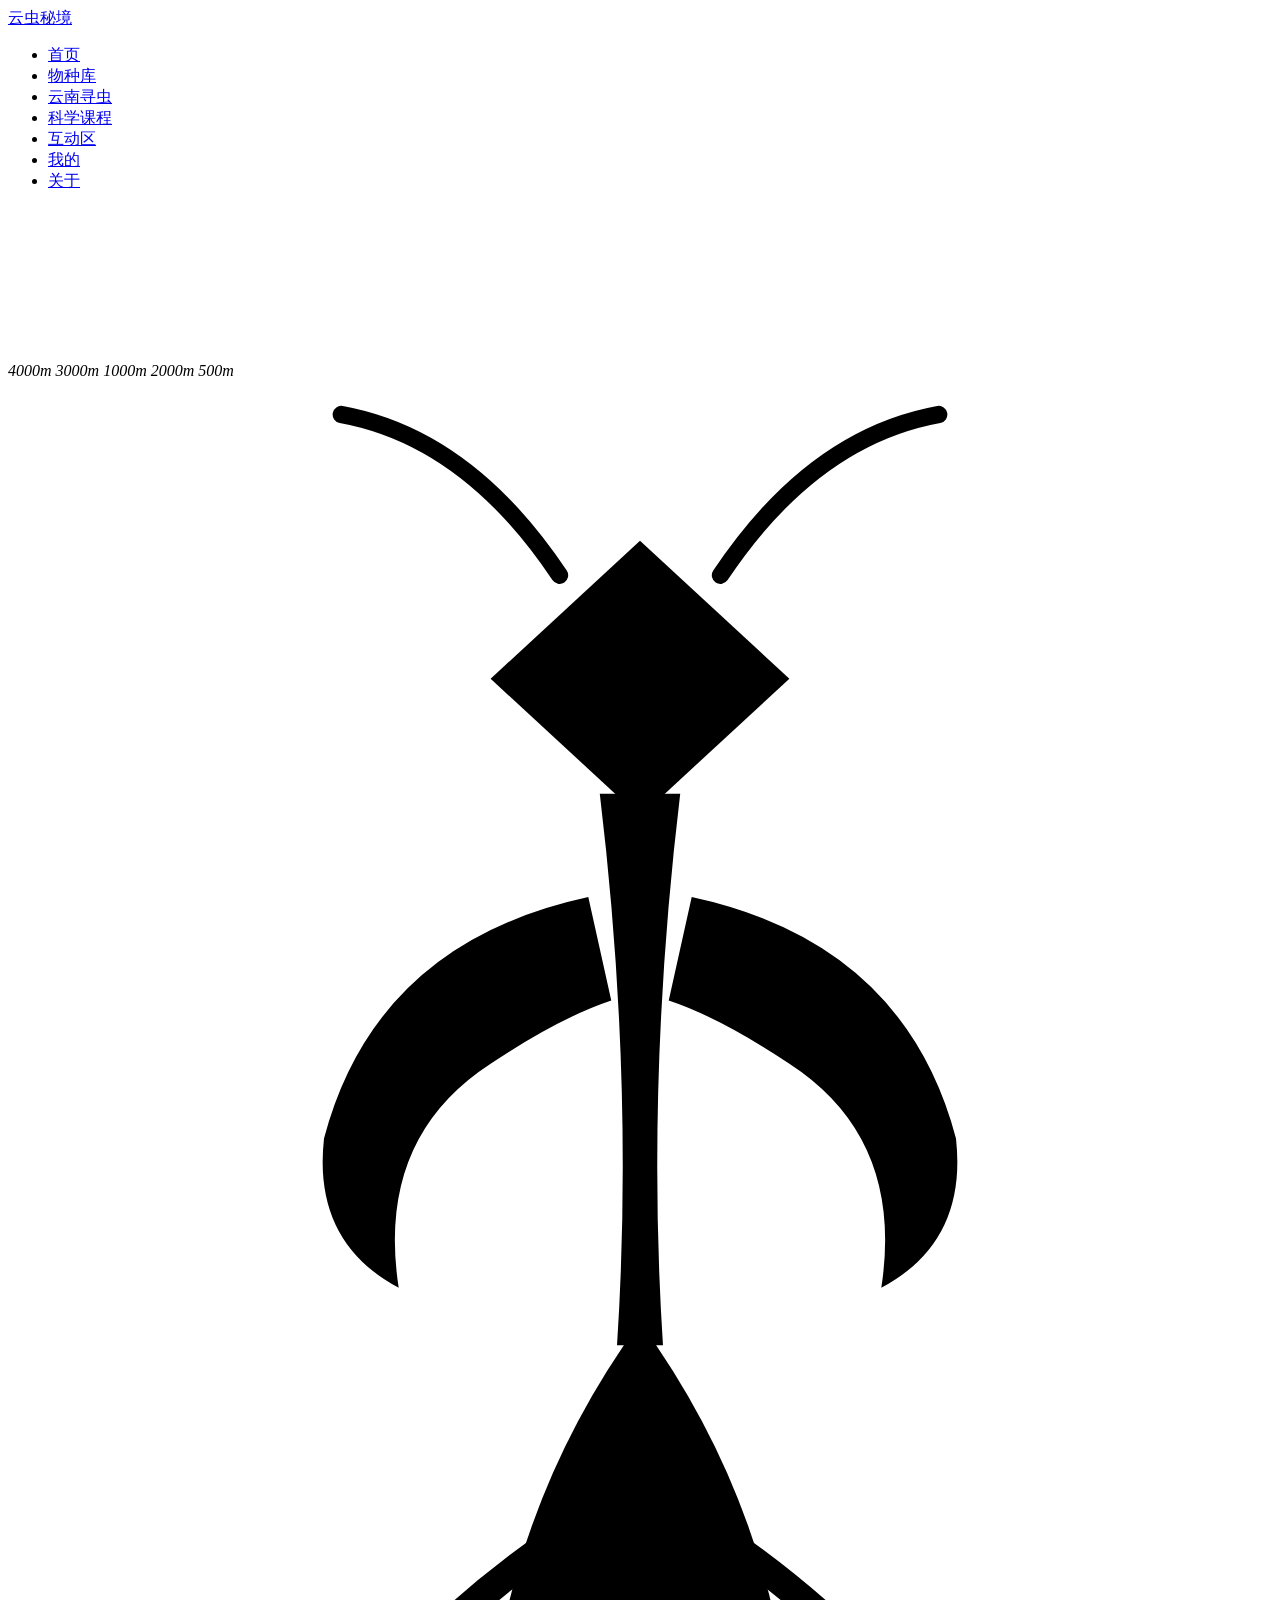
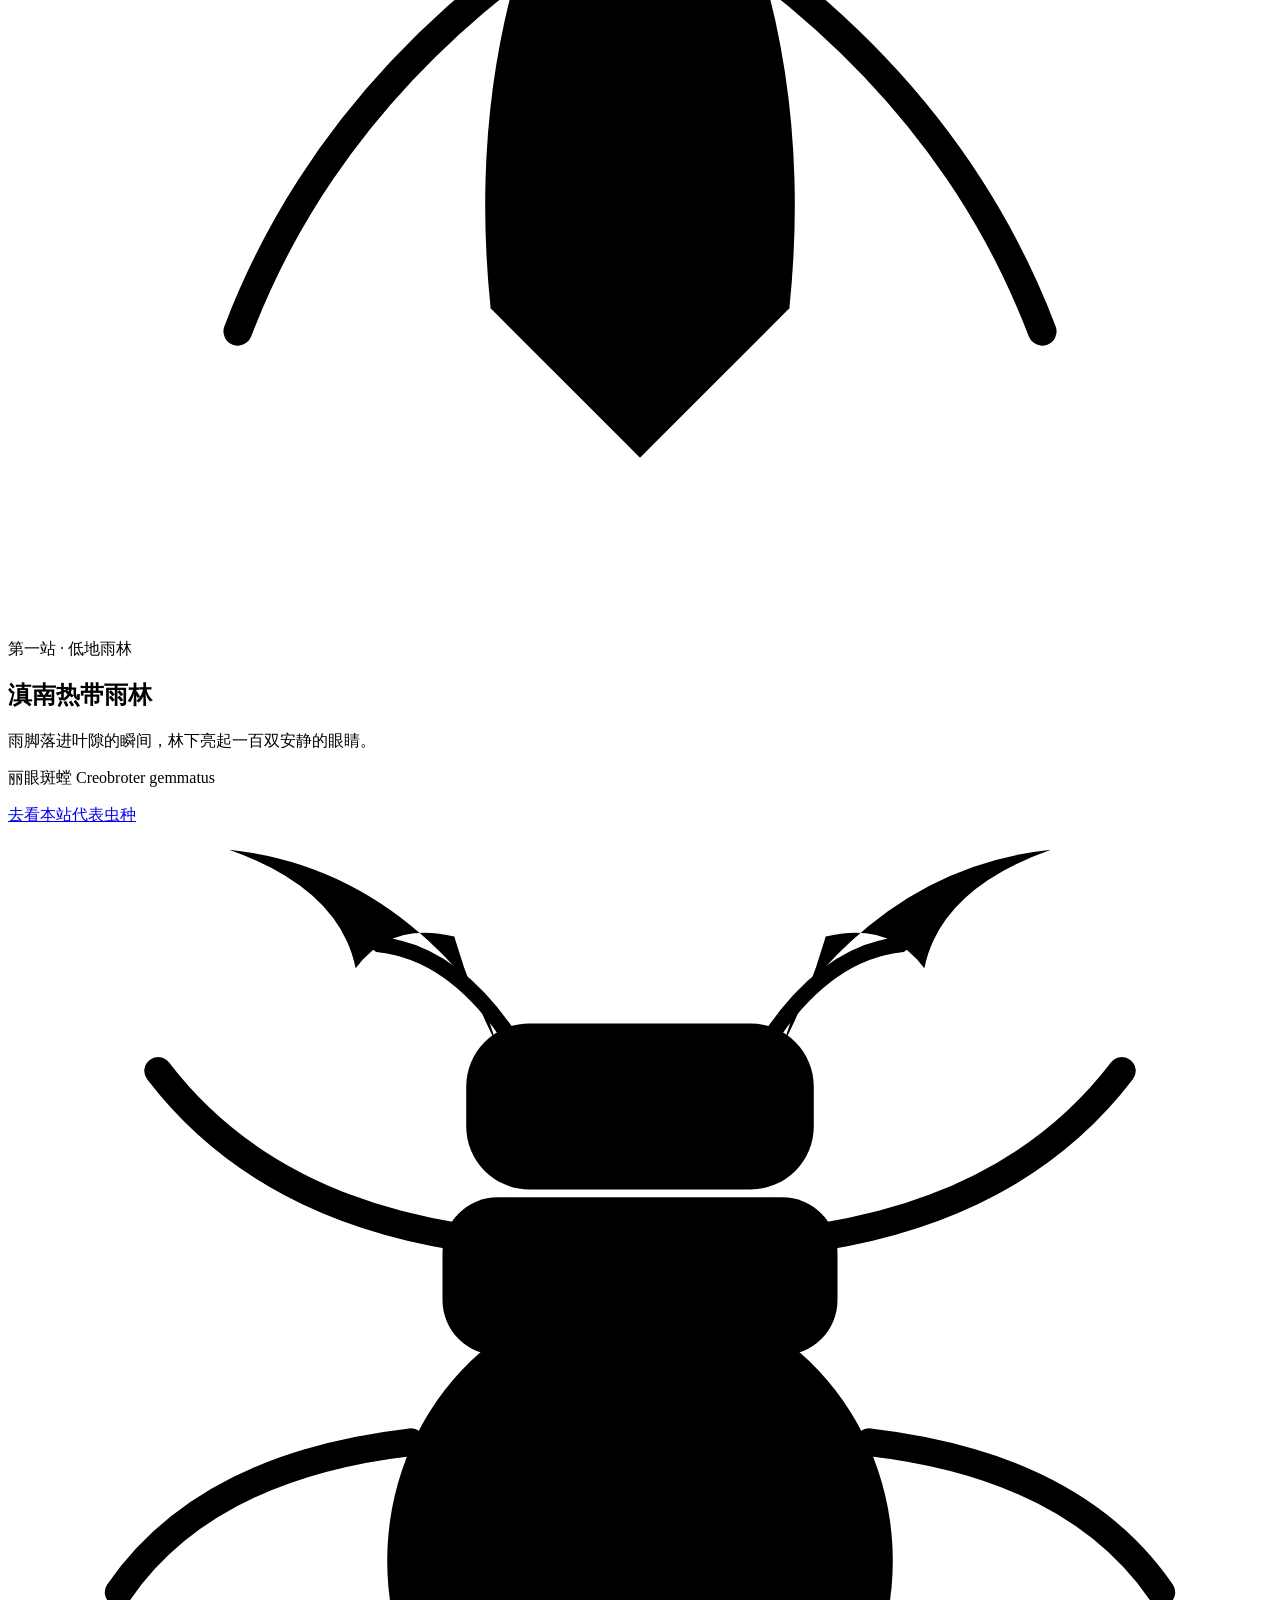
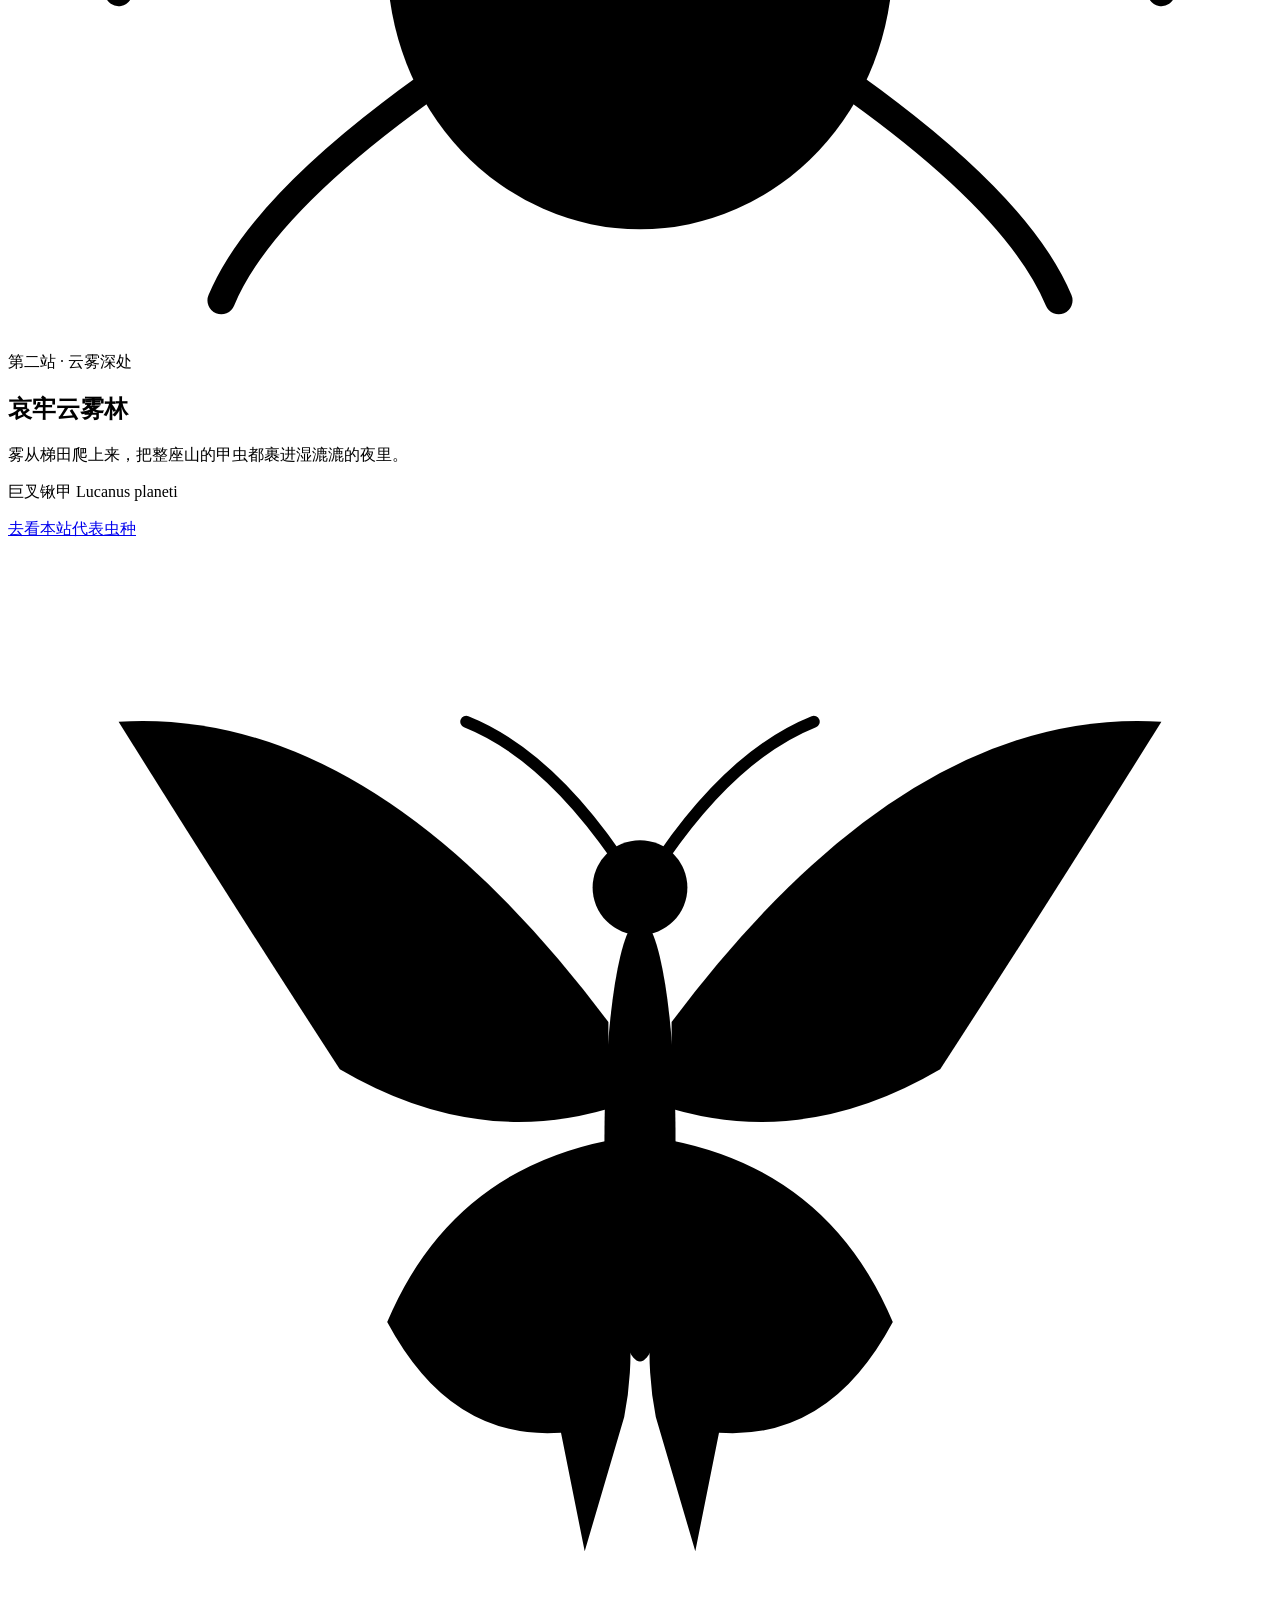
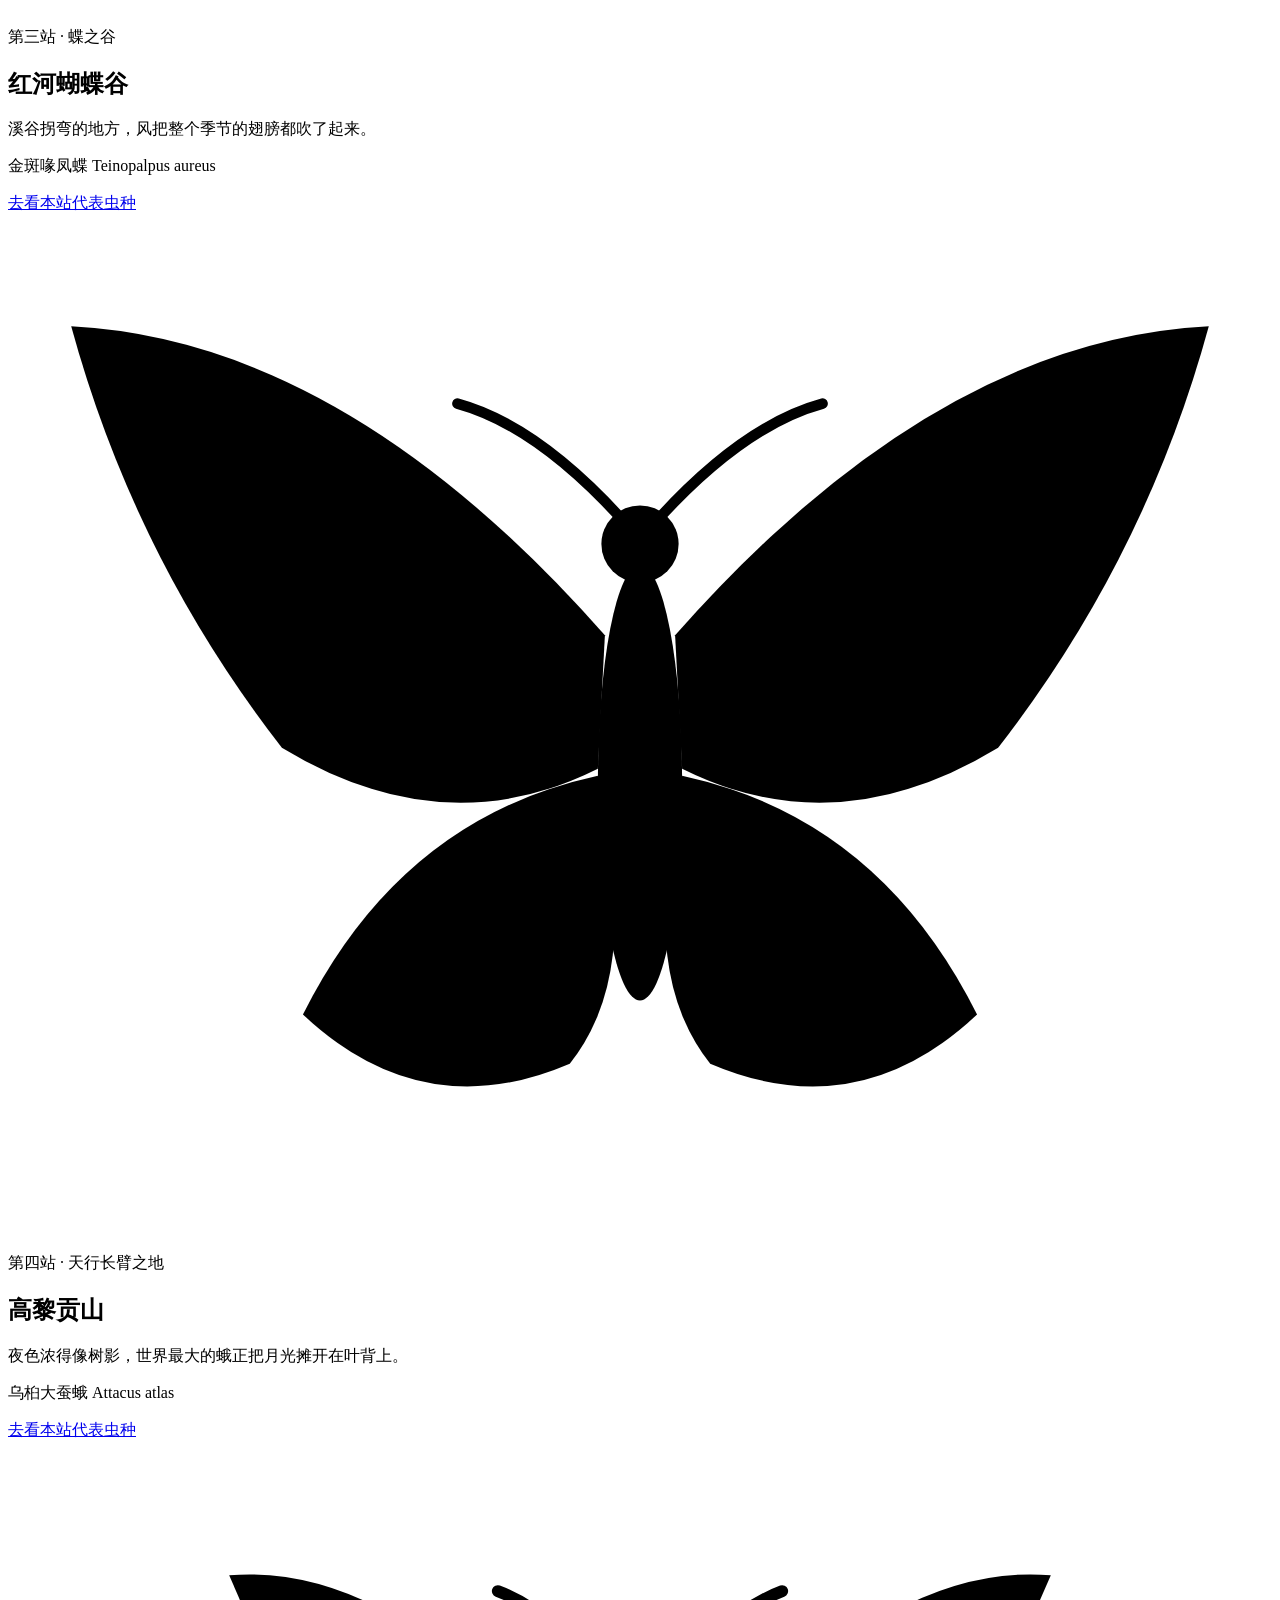
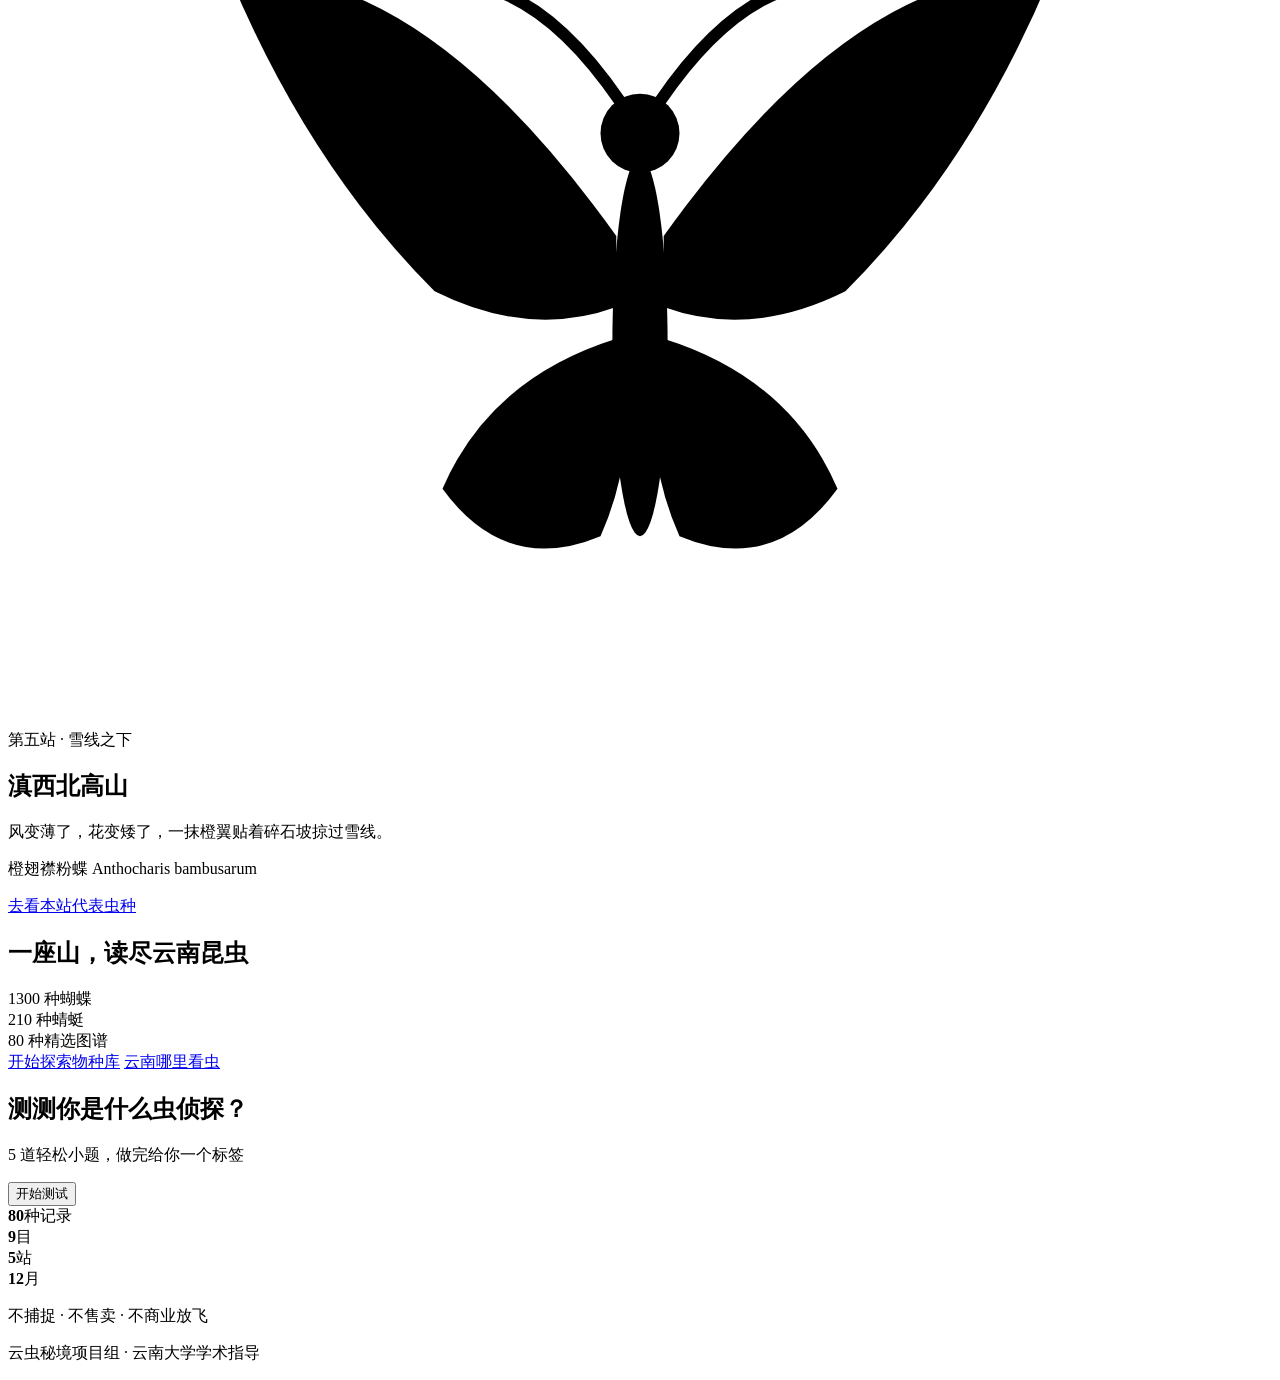
==== index.html @ 5810a0fe "Add files via upload" ====
<!DOCTYPE html>
<html lang="zh-CN">
<head>
  <meta charset="UTF-8">
  <meta name="viewport" content="width=device-width, initial-scale=1.0">
  <title>云虫秘境 · 云南昆虫沉浸式图鉴</title>
  <meta name="description" content="沿云南生态梯度，探索80种暗夜昆虫的博物志">
  <link rel="stylesheet" href="css/style.css?v=14">
</head>
<body>

  <!-- 导航栏 -->
  <nav class="nav">
    <a href="index.html" class="nav-logo">云虫秘境</a>
    <ul class="nav-links">
      <li><a href="index.html" class="active">首页</a></li>
      <li><a href="species.html">物种库</a></li>
      <li><a href="expedition.html">云南寻虫</a></li>
      <li><a href="course.html">科学课程</a></li>
      <li><a href="interact.html">互动区</a></li>
      <li><a href="my.html">我的</a></li>
      <li><a href="about.html">关于</a></li>
    </ul>
  </nav>

  <!-- 粒子画布（站点切换瞬间的萤火） -->
  <canvas id="gradient-fireflies" aria-hidden="true"></canvas>

  <!-- 海拔梯度指示线（左侧固定，贯穿五站，移动端隐藏） -->
  <div class="elevation-rail" aria-hidden="true">
    <span class="rail-line"></span>
    <span class="rail-dot dot-s5"><i></i><em>4000m</em></span>
    <span class="rail-dot dot-s4"><i></i><em>3000m</em></span>
    <span class="rail-dot dot-s3"><i></i><em>1000m</em></span>
    <span class="rail-dot dot-s2"><i></i><em>2000m</em></span>
    <span class="rail-dot dot-s1"><i></i><em>500m</em></span>
  </div>

  <!-- 生态梯度动线：五站逐屏下探 -->
  <main>
    <!-- 第一站 · 滇南热带雨林 -->
    <section class="station station-1" id="station-1" data-accent="#4a9e6e">
      <div class="layer-far" aria-hidden="true">
        <span class="blob blob-a"></span>
        <span class="blob blob-b"></span>
      </div>
      <div class="layer-front sil-mantis" aria-hidden="true">
        <svg viewBox="0 0 220 320" role="img" aria-label="丽眼斑螳剪影">
          <g fill="currentColor" stroke="none">
            <path d="M96 34 Q80 10 58 6" fill="none" stroke="currentColor" stroke-width="3" stroke-linecap="round"/>
            <path d="M124 34 Q140 10 162 6" fill="none" stroke="currentColor" stroke-width="3" stroke-linecap="round"/>
            <path d="M110 28 L84 52 L110 76 L136 52 Z"/>
            <path d="M103 72 Q109 122 106 168 L114 168 Q111 122 117 72 Z"/>
            <path d="M110 164 Q78 208 84 266 L110 292 L136 266 Q142 208 110 164 Z"/>
            <path d="M101 90 Q64 98 55 132 Q53 150 68 158 Q64 132 84 119 Q96 111 105 108 Z"/>
            <path d="M119 90 Q156 98 165 132 Q167 150 152 158 Q156 132 136 119 Q124 111 115 108 Z"/>
            <path d="M98 200 Q56 228 40 270" fill="none" stroke="currentColor" stroke-width="5" stroke-linecap="round"/>
            <path d="M122 200 Q164 228 180 270" fill="none" stroke="currentColor" stroke-width="5" stroke-linecap="round"/>
          </g>
        </svg>
      </div>
      <div class="station-content">
        <p class="station-index">第一站 · 低地雨林</p>
        <h2 class="station-name">滇南热带雨林</h2>
        <p class="station-poem">雨脚落进叶隙的瞬间，林下亮起一百双安静的眼睛。</p>
        <p class="station-bug">
          <span class="bug-name">丽眼斑螳</span>
          <span class="bug-latin">Creobroter gemmatus</span>
        </p>
        <a class="btn-station" href="species.html?band=rainforest">去看本站代表虫种</a>
      </div>
    </section>

    <!-- 第二站 · 哀牢云雾林 -->
    <section class="station station-2" id="station-2" data-accent="#b8956a">
      <div class="layer-far" aria-hidden="true">
        <span class="blob blob-a"></span>
        <span class="blob blob-b"></span>
      </div>
      <div class="layer-front sil-stag" aria-hidden="true">
        <svg viewBox="0 0 320 280" role="img" aria-label="巨叉锹甲剪影">
          <g fill="currentColor" stroke="none">
            <path d="M120 44 Q94 10 56 6 Q84 16 88 36 Q97 24 113 28 Q117 42 124 56 Z"/>
            <path d="M200 44 Q226 10 264 6 Q236 16 232 36 Q223 24 207 28 Q203 42 196 56 Z"/>
            <rect x="116" y="50" width="88" height="42" rx="16"/>
            <rect x="110" y="94" width="100" height="40" rx="14"/>
            <ellipse cx="160" cy="186" rx="64" ry="68"/>
            <path d="M126 52 Q112 32 94 30" fill="none" stroke="currentColor" stroke-width="4" stroke-linecap="round"/>
            <path d="M194 52 Q208 32 226 30" fill="none" stroke="currentColor" stroke-width="4" stroke-linecap="round"/>
            <path d="M114 104 Q64 96 38 62" fill="none" stroke="currentColor" stroke-width="7" stroke-linecap="round"/>
            <path d="M206 104 Q256 96 282 62" fill="none" stroke="currentColor" stroke-width="7" stroke-linecap="round"/>
            <path d="M102 156 Q50 162 28 194" fill="none" stroke="currentColor" stroke-width="7" stroke-linecap="round"/>
            <path d="M218 156 Q270 162 292 194" fill="none" stroke="currentColor" stroke-width="7" stroke-linecap="round"/>
            <path d="M106 218 Q64 248 54 272" fill="none" stroke="currentColor" stroke-width="7" stroke-linecap="round"/>
            <path d="M214 218 Q256 248 266 272" fill="none" stroke="currentColor" stroke-width="7" stroke-linecap="round"/>
          </g>
        </svg>
      </div>
      <div class="station-content">
        <p class="station-index">第二站 · 云雾深处</p>
        <h2 class="station-name">哀牢云雾林</h2>
        <p class="station-poem">雾从梯田爬上来，把整座山的甲虫都裹进湿漉漉的夜里。</p>
        <p class="station-bug">
          <span class="bug-name">巨叉锹甲</span>
          <span class="bug-latin">Lucanus planeti</span>
        </p>
        <a class="btn-station" href="species.html?band=mist-forest">去看本站代表虫种</a>
      </div>
    </section>

    <!-- 第三站 · 红河蝴蝶谷 -->
    <section class="station station-3" id="station-3" data-accent="#9b8ec4">
      <div class="layer-far" aria-hidden="true">
        <span class="blob blob-a"></span>
        <span class="blob blob-b"></span>
      </div>
      <div class="layer-front sil-butterfly" aria-hidden="true">
        <svg viewBox="0 0 320 270" role="img" aria-label="金斑喙凤蝶剪影">
          <g fill="currentColor" stroke="none">
            <ellipse cx="160" cy="152" rx="9" ry="56"/>
            <circle cx="160" cy="88" r="12"/>
            <path d="M154 80 Q136 54 116 46" fill="none" stroke="currentColor" stroke-width="3" stroke-linecap="round"/>
            <path d="M166 80 Q184 54 204 46" fill="none" stroke="currentColor" stroke-width="3" stroke-linecap="round"/>
            <path d="M152 122 Q92 42 28 46 Q58 94 84 134 Q118 154 152 144 Z"/>
            <path d="M168 122 Q228 42 292 46 Q262 94 236 134 Q202 154 168 144 Z"/>
            <path d="M152 152 Q112 160 96 198 Q112 228 140 226 L146 256 L156 222 Q160 202 154 178 Z"/>
            <path d="M168 152 Q208 160 224 198 Q208 228 180 226 L174 256 L164 222 Q160 202 166 178 Z"/>
          </g>
        </svg>
      </div>
      <div class="station-content">
        <p class="station-index">第三站 · 蝶之谷</p>
        <h2 class="station-name">红河蝴蝶谷</h2>
        <p class="station-poem">溪谷拐弯的地方，风把整个季节的翅膀都吹了起来。</p>
        <p class="station-bug">
          <span class="bug-name">金斑喙凤蝶</span>
          <span class="bug-latin">Teinopalpus aureus</span>
        </p>
        <a class="btn-station" href="species.html?band=valley">去看本站代表虫种</a>
      </div>
    </section>

    <!-- 第四站 · 高黎贡山 -->
    <section class="station station-4" id="station-4" data-accent="#7ab5b0">
      <div class="layer-far" aria-hidden="true">
        <span class="blob blob-a"></span>
        <span class="blob blob-b"></span>
      </div>
      <div class="layer-front sil-atlas" aria-hidden="true">
        <svg viewBox="0 0 360 290" role="img" aria-label="乌桕大蚕蛾剪影">
          <g fill="currentColor" stroke="none">
            <ellipse cx="180" cy="162" rx="12" ry="62"/>
            <circle cx="180" cy="94" r="11"/>
            <path d="M174 86 Q150 60 128 54" fill="none" stroke="currentColor" stroke-width="3" stroke-linecap="round"/>
            <path d="M186 86 Q210 60 232 54" fill="none" stroke="currentColor" stroke-width="3" stroke-linecap="round"/>
            <path d="M170 120 Q96 36 18 32 Q36 98 78 152 Q124 180 168 158 Z"/>
            <path d="M190 120 Q264 36 342 32 Q324 98 282 152 Q236 180 192 158 Z"/>
            <path d="M168 160 Q112 172 84 228 Q118 260 160 242 Q176 222 172 188 Z"/>
            <path d="M192 160 Q248 172 276 228 Q242 260 200 242 Q184 222 188 188 Z"/>
          </g>
        </svg>
      </div>
      <div class="station-content">
        <p class="station-index">第四站 · 天行长臂之地</p>
        <h2 class="station-name">高黎贡山</h2>
        <p class="station-poem">夜色浓得像树影，世界最大的蛾正把月光摊开在叶背上。</p>
        <p class="station-bug">
          <span class="bug-name">乌桕大蚕蛾</span>
          <span class="bug-latin">Attacus atlas</span>
        </p>
        <a class="btn-station" href="species.html?band=gaoligong">去看本站代表虫种</a>
      </div>
    </section>

    <!-- 第五站 · 滇西北高山 -->
    <section class="station station-5" id="station-5" data-accent="#7ab5b0">
      <div class="layer-far" aria-hidden="true">
        <span class="blob blob-a"></span>
        <span class="blob blob-b"></span>
      </div>
      <div class="layer-front sil-pierid" aria-hidden="true">
        <svg viewBox="0 0 320 220" role="img" aria-label="橙翅襟粉蝶剪影">
          <g fill="currentColor" stroke="none">
            <ellipse cx="160" cy="128" rx="7" ry="48"/>
            <circle cx="160" cy="74" r="10"/>
            <path d="M155 66 Q140 44 124 38" fill="none" stroke="currentColor" stroke-width="3" stroke-linecap="round"/>
            <path d="M165 66 Q180 44 196 38" fill="none" stroke="currentColor" stroke-width="3" stroke-linecap="round"/>
            <path d="M154 100 Q104 30 56 34 Q76 82 108 114 Q132 126 154 118 Z"/>
            <path d="M166 100 Q216 30 264 34 Q244 82 212 114 Q188 126 166 118 Z"/>
            <path d="M154 126 Q122 136 110 164 Q126 186 150 176 Q158 158 156 140 Z"/>
            <path d="M166 126 Q198 136 210 164 Q194 186 170 176 Q162 158 164 140 Z"/>
          </g>
        </svg>
      </div>
      <div class="station-content">
        <p class="station-index">第五站 · 雪线之下</p>
        <h2 class="station-name">滇西北高山</h2>
        <p class="station-poem">风变薄了，花变矮了，一抹橙翼贴着碎石坡掠过雪线。</p>
        <p class="station-bug">
          <span class="bug-name">橙翅襟粉蝶</span>
          <span class="bug-latin">Anthocharis bambusarum</span>
        </p>
        <a class="btn-station" href="species.html?band=gaoligong">去看本站代表虫种</a>
      </div>
    </section>

    <!-- 底部收束：宏大数据带 -->
    <section class="gradient-finale" id="finale">
      <h2 class="finale-title">一座山，读尽云南昆虫</h2>
      <div class="finale-stats">
        <div class="stat">
          <span class="stat-num">1300</span>
          <span class="stat-label">种蝴蝶</span>
        </div>
        <div class="stat">
          <span class="stat-num">210</span>
          <span class="stat-label">种蜻蜓</span>
        </div>
        <div class="stat">
          <span class="stat-num">80</span>
          <span class="stat-label">种精选图谱</span>
        </div>
      </div>
      <div class="finale-actions">
        <a href="species.html" class="btn-primary">开始探索物种库</a>
        <a href="expedition.html" class="btn-secondary">云南哪里看虫</a>
      </div>
    </section>

    <!-- Quiz：测测你是什么虫侦探（入口卡片） -->
    <section class="quiz-section">
      <div class="quiz-card">
        <div class="quiz-entry" id="quiz-entry">
          <h2>测测你是什么虫侦探？</h2>
          <p class="quiz-lead">5 道轻松小题，做完给你一个标签</p>
          <button type="button" class="quiz-start" id="quiz-start">开始测试</button>
        </div>
        <div id="quiz-body" hidden></div>
        <button type="button" class="quiz-submit" id="quiz-submit" hidden>提交答案</button>
        <div class="quiz-result" id="quiz-result" hidden></div>
      </div>
    </section>

    <!-- 全站统计 -->
    <section class="stat-strip" aria-label="物种库统计">
      <div class="strip-stat"><b>80</b><span>种记录</span></div>
      <div class="strip-stat"><b>9</b><span>目</span></div>
      <div class="strip-stat"><b>5</b><span>站</span></div>
      <div class="strip-stat"><b>12</b><span>月</span></div>
    </section>
  </main>

  <script src="js/gradient.js"></script>
  <script src="js/quiz.js?v=2"></script>

  <!-- Footer -->
  <footer class="footer">
    <p class="principles">不捕捉 · 不售卖 · 不商业放飞</p>
    <p>云虫秘境项目组 · 云南大学学术指导</p>
  </footer>

</body>
</html>
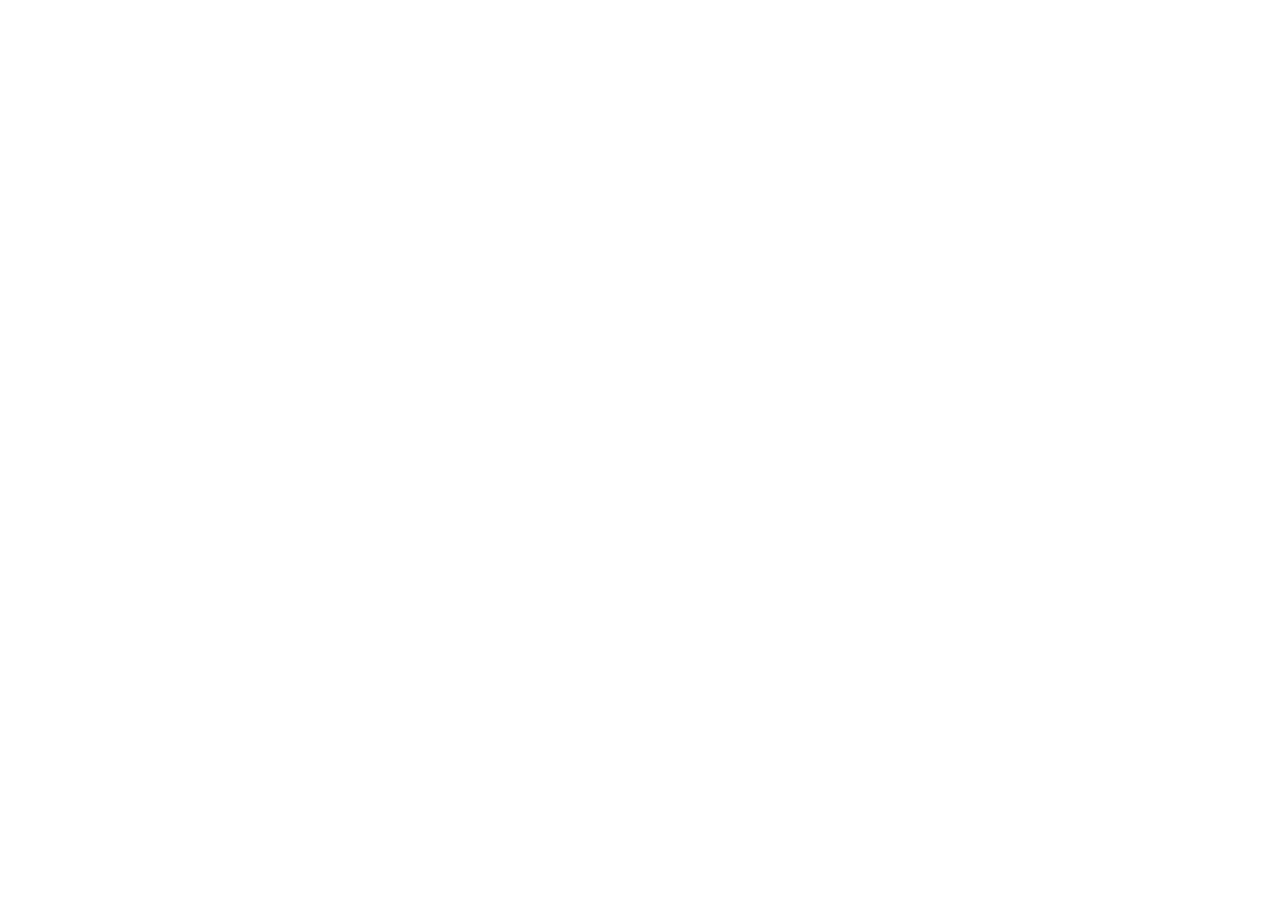
==== commit 3a01d44f: "Add files via upload" ====
--- a/index.html
+++ b/index.html
@@ -1,32 +1,32 @@
-<!DOCTYPE html>
+﻿<!DOCTYPE html>
 <html lang="zh-CN">
 <head>
   <meta charset="UTF-8">
   <meta name="viewport" content="width=device-width, initial-scale=1.0">
-  <title>云虫秘境 · 云南昆虫沉浸式图鉴</title>
-  <meta name="description" content="沿云南生态梯度，探索80种暗夜昆虫的博物志">
-  <link rel="stylesheet" href="css/style.css?v=14">
+  <title>浜戣櫕绉樺 路 浜戝崡鏄嗚櫕娌夋蹈寮忓浘閴?/title>
+  <meta name="description" content="娌夸簯鍗楃敓鎬佹搴︼紝鎺㈢储80绉嶆殫澶滄槅铏殑鍗氱墿蹇?>
+  <link rel="stylesheet" href="style.css?v=14">
 </head>
 <body>
 
-  <!-- 导航栏 -->
+  <!-- 瀵艰埅鏍?-->
   <nav class="nav">
-    <a href="index.html" class="nav-logo">云虫秘境</a>
+    <a href="index.html" class="nav-logo">浜戣櫕绉樺</a>
     <ul class="nav-links">
-      <li><a href="index.html" class="active">首页</a></li>
-      <li><a href="species.html">物种库</a></li>
-      <li><a href="expedition.html">云南寻虫</a></li>
-      <li><a href="course.html">科学课程</a></li>
-      <li><a href="interact.html">互动区</a></li>
-      <li><a href="my.html">我的</a></li>
-      <li><a href="about.html">关于</a></li>
+      <li><a href="index.html" class="active">棣栭〉</a></li>
+      <li><a href="species.html">鐗╃搴?/a></li>
+      <li><a href="expedition.html">浜戝崡瀵昏櫕</a></li>
+      <li><a href="course.html">绉戝璇剧▼</a></li>
+      <li><a href="interact.html">浜掑姩鍖?/a></li>
+      <li><a href="my.html">鎴戠殑</a></li>
+      <li><a href="about.html">鍏充簬</a></li>
     </ul>
   </nav>
 
-  <!-- 粒子画布（站点切换瞬间的萤火） -->
+  <!-- 绮掑瓙鐢诲竷锛堢珯鐐瑰垏鎹㈢灛闂寸殑钀ょ伀锛?-->
   <canvas id="gradient-fireflies" aria-hidden="true"></canvas>
 
-  <!-- 海拔梯度指示线（左侧固定，贯穿五站，移动端隐藏） -->
+  <!-- 娴锋嫈姊害鎸囩ず绾匡紙宸︿晶鍥哄畾锛岃疮绌夸簲绔欙紝绉诲姩绔殣钘忥級 -->
   <div class="elevation-rail" aria-hidden="true">
     <span class="rail-line"></span>
     <span class="rail-dot dot-s5"><i></i><em>4000m</em></span>
@@ -36,16 +36,16 @@
     <span class="rail-dot dot-s1"><i></i><em>500m</em></span>
   </div>
 
-  <!-- 生态梯度动线：五站逐屏下探 -->
+  <!-- 鐢熸€佹搴﹀姩绾匡細浜旂珯閫愬睆涓嬫帰 -->
   <main>
-    <!-- 第一站 · 滇南热带雨林 -->
+    <!-- 绗竴绔?路 婊囧崡鐑甫闆ㄦ灄 -->
     <section class="station station-1" id="station-1" data-accent="#4a9e6e">
       <div class="layer-far" aria-hidden="true">
         <span class="blob blob-a"></span>
         <span class="blob blob-b"></span>
       </div>
       <div class="layer-front sil-mantis" aria-hidden="true">
-        <svg viewBox="0 0 220 320" role="img" aria-label="丽眼斑螳剪影">
+        <svg viewBox="0 0 220 320" role="img" aria-label="涓界溂鏂戣灣鍓奖">
           <g fill="currentColor" stroke="none">
             <path d="M96 34 Q80 10 58 6" fill="none" stroke="currentColor" stroke-width="3" stroke-linecap="round"/>
             <path d="M124 34 Q140 10 162 6" fill="none" stroke="currentColor" stroke-width="3" stroke-linecap="round"/>
@@ -60,25 +60,25 @@
         </svg>
       </div>
       <div class="station-content">
-        <p class="station-index">第一站 · 低地雨林</p>
-        <h2 class="station-name">滇南热带雨林</h2>
-        <p class="station-poem">雨脚落进叶隙的瞬间，林下亮起一百双安静的眼睛。</p>
-        <p class="station-bug">
-          <span class="bug-name">丽眼斑螳</span>
+        <p class="station-index">绗竴绔?路 浣庡湴闆ㄦ灄</p>
+        <h2 class="station-name">婊囧崡鐑甫闆ㄦ灄</h2>
+        <p class="station-poem">闆ㄨ剼钀借繘鍙堕殭鐨勭灛闂达紝鏋椾笅浜捣涓€鐧惧弻瀹夐潤鐨勭溂鐫涖€?/p>
+        <p class="station-bug">
+          <span class="bug-name">涓界溂鏂戣灣</span>
           <span class="bug-latin">Creobroter gemmatus</span>
         </p>
-        <a class="btn-station" href="species.html?band=rainforest">去看本站代表虫种</a>
-      </div>
-    </section>
-
-    <!-- 第二站 · 哀牢云雾林 -->
+        <a class="btn-station" href="species.html?band=rainforest">鍘荤湅鏈珯浠ｈ〃铏</a>
+      </div>
+    </section>
+
+    <!-- 绗簩绔?路 鍝€鐗簯闆炬灄 -->
     <section class="station station-2" id="station-2" data-accent="#b8956a">
       <div class="layer-far" aria-hidden="true">
         <span class="blob blob-a"></span>
         <span class="blob blob-b"></span>
       </div>
       <div class="layer-front sil-stag" aria-hidden="true">
-        <svg viewBox="0 0 320 280" role="img" aria-label="巨叉锹甲剪影">
+        <svg viewBox="0 0 320 280" role="img" aria-label="宸ㄥ弶閿圭敳鍓奖">
           <g fill="currentColor" stroke="none">
             <path d="M120 44 Q94 10 56 6 Q84 16 88 36 Q97 24 113 28 Q117 42 124 56 Z"/>
             <path d="M200 44 Q226 10 264 6 Q236 16 232 36 Q223 24 207 28 Q203 42 196 56 Z"/>
@@ -97,25 +97,25 @@
         </svg>
       </div>
       <div class="station-content">
-        <p class="station-index">第二站 · 云雾深处</p>
-        <h2 class="station-name">哀牢云雾林</h2>
-        <p class="station-poem">雾从梯田爬上来，把整座山的甲虫都裹进湿漉漉的夜里。</p>
-        <p class="station-bug">
-          <span class="bug-name">巨叉锹甲</span>
+        <p class="station-index">绗簩绔?路 浜戦浘娣卞</p>
+        <h2 class="station-name">鍝€鐗簯闆炬灄</h2>
+        <p class="station-poem">闆句粠姊敯鐖笂鏉ワ紝鎶婃暣搴у北鐨勭敳铏兘瑁硅繘婀挎級婕夌殑澶滈噷銆?/p>
+        <p class="station-bug">
+          <span class="bug-name">宸ㄥ弶閿圭敳</span>
           <span class="bug-latin">Lucanus planeti</span>
         </p>
-        <a class="btn-station" href="species.html?band=mist-forest">去看本站代表虫种</a>
-      </div>
-    </section>
-
-    <!-- 第三站 · 红河蝴蝶谷 -->
+        <a class="btn-station" href="species.html?band=mist-forest">鍘荤湅鏈珯浠ｈ〃铏</a>
+      </div>
+    </section>
+
+    <!-- 绗笁绔?路 绾㈡渤铦磋澏璋?-->
     <section class="station station-3" id="station-3" data-accent="#9b8ec4">
       <div class="layer-far" aria-hidden="true">
         <span class="blob blob-a"></span>
         <span class="blob blob-b"></span>
       </div>
       <div class="layer-front sil-butterfly" aria-hidden="true">
-        <svg viewBox="0 0 320 270" role="img" aria-label="金斑喙凤蝶剪影">
+        <svg viewBox="0 0 320 270" role="img" aria-label="閲戞枒鍠欏嚖铦跺壀褰?>
           <g fill="currentColor" stroke="none">
             <ellipse cx="160" cy="152" rx="9" ry="56"/>
             <circle cx="160" cy="88" r="12"/>
@@ -129,25 +129,25 @@
         </svg>
       </div>
       <div class="station-content">
-        <p class="station-index">第三站 · 蝶之谷</p>
-        <h2 class="station-name">红河蝴蝶谷</h2>
-        <p class="station-poem">溪谷拐弯的地方，风把整个季节的翅膀都吹了起来。</p>
-        <p class="station-bug">
-          <span class="bug-name">金斑喙凤蝶</span>
+        <p class="station-index">绗笁绔?路 铦朵箣璋?/p>
+        <h2 class="station-name">绾㈡渤铦磋澏璋?/h2>
+        <p class="station-poem">婧胺鎷愬集鐨勫湴鏂癸紝椋庢妸鏁翠釜瀛ｈ妭鐨勭繀鑶€閮藉惞浜嗚捣鏉ャ€?/p>
+        <p class="station-bug">
+          <span class="bug-name">閲戞枒鍠欏嚖铦?/span>
           <span class="bug-latin">Teinopalpus aureus</span>
         </p>
-        <a class="btn-station" href="species.html?band=valley">去看本站代表虫种</a>
-      </div>
-    </section>
-
-    <!-- 第四站 · 高黎贡山 -->
+        <a class="btn-station" href="species.html?band=valley">鍘荤湅鏈珯浠ｈ〃铏</a>
+      </div>
+    </section>
+
+    <!-- 绗洓绔?路 楂橀粠璐″北 -->
     <section class="station station-4" id="station-4" data-accent="#7ab5b0">
       <div class="layer-far" aria-hidden="true">
         <span class="blob blob-a"></span>
         <span class="blob blob-b"></span>
       </div>
       <div class="layer-front sil-atlas" aria-hidden="true">
-        <svg viewBox="0 0 360 290" role="img" aria-label="乌桕大蚕蛾剪影">
+        <svg viewBox="0 0 360 290" role="img" aria-label="涔屾澶ц殨铔惧壀褰?>
           <g fill="currentColor" stroke="none">
             <ellipse cx="180" cy="162" rx="12" ry="62"/>
             <circle cx="180" cy="94" r="11"/>
@@ -161,25 +161,25 @@
         </svg>
       </div>
       <div class="station-content">
-        <p class="station-index">第四站 · 天行长臂之地</p>
-        <h2 class="station-name">高黎贡山</h2>
-        <p class="station-poem">夜色浓得像树影，世界最大的蛾正把月光摊开在叶背上。</p>
-        <p class="station-bug">
-          <span class="bug-name">乌桕大蚕蛾</span>
+        <p class="station-index">绗洓绔?路 澶╄闀胯噦涔嬪湴</p>
+        <h2 class="station-name">楂橀粠璐″北</h2>
+        <p class="station-poem">澶滆壊娴撳緱鍍忔爲褰憋紝涓栫晫鏈€澶х殑铔炬鎶婃湀鍏夋憡寮€鍦ㄥ彾鑳屼笂銆?/p>
+        <p class="station-bug">
+          <span class="bug-name">涔屾澶ц殨铔?/span>
           <span class="bug-latin">Attacus atlas</span>
         </p>
-        <a class="btn-station" href="species.html?band=gaoligong">去看本站代表虫种</a>
-      </div>
-    </section>
-
-    <!-- 第五站 · 滇西北高山 -->
+        <a class="btn-station" href="species.html?band=gaoligong">鍘荤湅鏈珯浠ｈ〃铏</a>
+      </div>
+    </section>
+
+    <!-- 绗簲绔?路 婊囪タ鍖楅珮灞?-->
     <section class="station station-5" id="station-5" data-accent="#7ab5b0">
       <div class="layer-far" aria-hidden="true">
         <span class="blob blob-a"></span>
         <span class="blob blob-b"></span>
       </div>
       <div class="layer-front sil-pierid" aria-hidden="true">
-        <svg viewBox="0 0 320 220" role="img" aria-label="橙翅襟粉蝶剪影">
+        <svg viewBox="0 0 320 220" role="img" aria-label="姗欑繀瑗熺矇铦跺壀褰?>
           <g fill="currentColor" stroke="none">
             <ellipse cx="160" cy="128" rx="7" ry="48"/>
             <circle cx="160" cy="74" r="10"/>
@@ -193,71 +193,72 @@
         </svg>
       </div>
       <div class="station-content">
-        <p class="station-index">第五站 · 雪线之下</p>
-        <h2 class="station-name">滇西北高山</h2>
-        <p class="station-poem">风变薄了，花变矮了，一抹橙翼贴着碎石坡掠过雪线。</p>
-        <p class="station-bug">
-          <span class="bug-name">橙翅襟粉蝶</span>
+        <p class="station-index">绗簲绔?路 闆嚎涔嬩笅</p>
+        <h2 class="station-name">婊囪タ鍖楅珮灞?/h2>
+        <p class="station-poem">椋庡彉钖勪簡锛岃姳鍙樼煯浜嗭紝涓€鎶规缈艰创鐫€纰庣煶鍧℃帬杩囬洩绾裤€?/p>
+        <p class="station-bug">
+          <span class="bug-name">姗欑繀瑗熺矇铦?/span>
           <span class="bug-latin">Anthocharis bambusarum</span>
         </p>
-        <a class="btn-station" href="species.html?band=gaoligong">去看本站代表虫种</a>
-      </div>
-    </section>
-
-    <!-- 底部收束：宏大数据带 -->
+        <a class="btn-station" href="species.html?band=gaoligong">鍘荤湅鏈珯浠ｈ〃铏</a>
+      </div>
+    </section>
+
+    <!-- 搴曢儴鏀舵潫锛氬畯澶ф暟鎹甫 -->
     <section class="gradient-finale" id="finale">
-      <h2 class="finale-title">一座山，读尽云南昆虫</h2>
+      <h2 class="finale-title">涓€搴у北锛岃灏戒簯鍗楁槅铏?/h2>
       <div class="finale-stats">
         <div class="stat">
           <span class="stat-num">1300</span>
-          <span class="stat-label">种蝴蝶</span>
+          <span class="stat-label">绉嶈澊铦?/span>
         </div>
         <div class="stat">
           <span class="stat-num">210</span>
-          <span class="stat-label">种蜻蜓</span>
+          <span class="stat-label">绉嶈溁铚?/span>
         </div>
         <div class="stat">
           <span class="stat-num">80</span>
-          <span class="stat-label">种精选图谱</span>
+          <span class="stat-label">绉嶇簿閫夊浘璋?/span>
         </div>
       </div>
       <div class="finale-actions">
-        <a href="species.html" class="btn-primary">开始探索物种库</a>
-        <a href="expedition.html" class="btn-secondary">云南哪里看虫</a>
-      </div>
-    </section>
-
-    <!-- Quiz：测测你是什么虫侦探（入口卡片） -->
+        <a href="species.html" class="btn-primary">寮€濮嬫帰绱㈢墿绉嶅簱</a>
+        <a href="expedition.html" class="btn-secondary">浜戝崡鍝噷鐪嬭櫕</a>
+      </div>
+    </section>
+
+    <!-- Quiz锛氭祴娴嬩綘鏄粈涔堣櫕渚︽帰锛堝叆鍙ｅ崱鐗囷級 -->
     <section class="quiz-section">
       <div class="quiz-card">
         <div class="quiz-entry" id="quiz-entry">
-          <h2>测测你是什么虫侦探？</h2>
-          <p class="quiz-lead">5 道轻松小题，做完给你一个标签</p>
-          <button type="button" class="quiz-start" id="quiz-start">开始测试</button>
+          <h2>娴嬫祴浣犳槸浠€涔堣櫕渚︽帰锛?/h2>
+          <p class="quiz-lead">5 閬撹交鏉惧皬棰橈紝鍋氬畬缁欎綘涓€涓爣绛?/p>
+          <button type="button" class="quiz-start" id="quiz-start">寮€濮嬫祴璇?/button>
         </div>
         <div id="quiz-body" hidden></div>
-        <button type="button" class="quiz-submit" id="quiz-submit" hidden>提交答案</button>
+        <button type="button" class="quiz-submit" id="quiz-submit" hidden>鎻愪氦绛旀</button>
         <div class="quiz-result" id="quiz-result" hidden></div>
       </div>
     </section>
 
-    <!-- 全站统计 -->
-    <section class="stat-strip" aria-label="物种库统计">
-      <div class="strip-stat"><b>80</b><span>种记录</span></div>
-      <div class="strip-stat"><b>9</b><span>目</span></div>
-      <div class="strip-stat"><b>5</b><span>站</span></div>
-      <div class="strip-stat"><b>12</b><span>月</span></div>
+    <!-- 鍏ㄧ珯缁熻 -->
+    <section class="stat-strip" aria-label="鐗╃搴撶粺璁?>
+      <div class="strip-stat"><b>80</b><span>绉嶈褰?/span></div>
+      <div class="strip-stat"><b>9</b><span>鐩?/span></div>
+      <div class="strip-stat"><b>5</b><span>绔?/span></div>
+      <div class="strip-stat"><b>12</b><span>鏈?/span></div>
     </section>
   </main>
 
-  <script src="js/gradient.js"></script>
-  <script src="js/quiz.js?v=2"></script>
+  <script src="gradient.js"></script>
+  <script src="quiz.js?v=2"></script>
 
   <!-- Footer -->
   <footer class="footer">
-    <p class="principles">不捕捉 · 不售卖 · 不商业放飞</p>
-    <p>云虫秘境项目组 · 云南大学学术指导</p>
+    <p class="principles">涓嶆崟鎹?路 涓嶅敭鍗?路 涓嶅晢涓氭斁椋?/p>
+    <p>浜戣櫕绉樺椤圭洰缁?路 浜戝崡澶у瀛︽湳鎸囧</p>
   </footer>
 
 </body>
 </html>
+
--- a/style.css
+++ b/style.css
@@ -0,0 +1,4401 @@
+/* ============================================
+   云虫秘境 · 暗夜博物志设计系统
+   ============================================ */
+
+:root {
+  /* 色板 */
+  --bg-base: #0d1512;
+  --bg-card: #16221c;
+  --accent: #8fe0b4;
+  --title: #e8f0eb;
+  --text: #a8b8ae;
+  --text-dim: #6b7d73;
+  --divider: #2a3a32;
+  --butterfly: #9b8ec4;
+  --rainforest: #4a9e6e;
+  --terrace: #b8956a;
+  --mist: #7ab5b0;
+
+  /* 字体 */
+  --font-title: "Songti SC", "SimSun", "Noto Serif SC", serif;
+  --font-body: "PingFang SC", "Microsoft YaHei", "Noto Sans SC", sans-serif;
+
+  /* 尺寸 */
+  --radius: 12px;
+  --nav-height: 56px;
+}
+
+/* ===== Reset ===== */
+* { margin: 0; padding: 0; box-sizing: border-box; }
+
+html {
+  scroll-behavior: smooth;
+  font-size: 16px;
+}
+
+body {
+  background: var(--bg-base);
+  color: var(--text);
+  font-family: var(--font-body);
+  line-height: 1.6;
+  -webkit-font-smoothing: antialiased;
+}
+
+/* ===== 导航栏 ===== */
+.nav {
+  position: fixed;
+  top: 0; left: 0; right: 0;
+  height: var(--nav-height);
+  background: rgba(13, 21, 18, 0.85);
+  backdrop-filter: blur(12px);
+  border-bottom: 1px solid var(--divider);
+  display: flex;
+  align-items: center;
+  justify-content: space-between;
+  padding: 0 24px;
+  z-index: 100;
+}
+
+.nav-logo {
+  font-family: var(--font-title);
+  font-size: 1.1rem;
+  color: var(--title);
+  text-decoration: none;
+  letter-spacing: 2px;
+}
+
+.nav-links {
+  display: flex;
+  gap: 24px;
+  list-style: none;
+}
+
+.nav-links a {
+  color: var(--text-dim);
+  text-decoration: none;
+  font-size: 0.9rem;
+  transition: color 0.2s;
+}
+
+.nav-links a:hover,
+.nav-links a.active {
+  color: var(--accent);
+}
+
+/* ===== 主内容区 ===== */
+main {
+  padding-top: var(--nav-height);
+}
+
+/* ===== 通用卡片 ===== */
+.card {
+  background: var(--bg-card);
+  border-radius: var(--radius);
+  padding: 20px;
+  border: 1px solid var(--divider);
+}
+
+/* ===== 按钮 ===== */
+.btn-primary {
+  display: inline-block;
+  background: var(--accent);
+  color: var(--bg-base);
+  padding: 12px 28px;
+  border-radius: 8px;
+  text-decoration: none;
+  font-weight: 600;
+  border: none;
+  cursor: pointer;
+  transition: opacity 0.2s;
+}
+
+.btn-primary:hover { opacity: 0.9; }
+
+.btn-secondary {
+  display: inline-block;
+  background: transparent;
+  color: var(--accent);
+  padding: 12px 28px;
+  border-radius: 8px;
+  text-decoration: none;
+  border: 1px solid var(--accent);
+  cursor: pointer;
+  transition: background 0.2s;
+}
+
+.btn-secondary:hover {
+  background: rgba(143, 224, 180, 0.1);
+}
+
+/* ===== 标题 ===== */
+h1, h2, h3, h4 {
+  font-family: var(--font-title);
+  color: var(--title);
+  line-height: 1.3;
+}
+
+h1 { font-size: 2.5rem; }
+h2 { font-size: 1.8rem; }
+h3 { font-size: 1.3rem; }
+
+/* ===== Footer ===== */
+.footer {
+  text-align: center;
+  padding: 24px;
+  border-top: 1px solid var(--divider);
+  color: var(--text-dim);
+  font-size: 0.85rem;
+}
+
+.footer .principles {
+  color: var(--accent);
+  margin-bottom: 8px;
+  letter-spacing: 1px;
+}
+
+/* ===== reduced-motion ===== */
+@media (prefers-reduced-motion: reduce) {
+  *, *::before, *::after {
+    animation-duration: 0.01ms !important;
+    transition-duration: 0.01ms !important;
+  }
+  html { scroll-behavior: auto; }
+}
+
+/* ============================================
+   首页 · 生态梯度动线（五站逐屏下探）
+   ============================================ */
+
+/* 粒子画布：浮于站点之上、导航之下 */
+#gradient-fireflies {
+  position: fixed;
+  inset: 0;
+  width: 100%;
+  height: 100%;
+  pointer-events: none;
+  z-index: 50;
+}
+
+/* --- 站点基础 --- */
+.station {
+  position: relative;
+  height: 100vh;
+  overflow: hidden;
+  display: flex;
+  align-items: center;
+  justify-content: center;
+  --station-accent: var(--accent);
+}
+
+/* 背景用纵向渐变平滑过渡：每站从顶部主色全程渐入下一站色，
+   滚动时颜色缓慢衔接，如自然穿行而非翻页。
+   色值经提亮：站内 72% 处为本站主色，尾部衔接下一站起点色 */
+.station-1 {
+  --station-accent: #4a9e6e;
+  background:
+    radial-gradient(ellipse at 50% 55%, rgba(26, 58, 40, 0.85) 0%, rgba(13, 21, 18, 0.2) 68%, rgba(13, 21, 18, 0.55) 100%),
+    linear-gradient(to bottom, #0d1512 0%, #1a3a28 72%, #1a2a1f 100%);
+}
+.station-2 {
+  --station-accent: #b8956a;
+  background: linear-gradient(to bottom, #1a2a1f 0%, #2a2018 72%, #1a1a2e 100%);
+}
+.station-3 {
+  --station-accent: #9b8ec4;
+  background: linear-gradient(to bottom, #1a1a2e 0%, #2d1f3d 72%, #0d1f1e 100%);
+}
+.station-4 {
+  --station-accent: #7ab5b0;
+  background: linear-gradient(to bottom, #0d1f1e 0%, #1a3a3a 72%, #1a1a2e 100%);
+}
+.station-5 {
+  --station-accent: #7ab5b0;
+  background: linear-gradient(to bottom, #1a1a2e 0%, #2a2a3e 72%, #0d1512 100%);
+}
+
+/* --- 远景：渐变色块（慢滚） --- */
+.layer-far {
+  position: absolute;
+  inset: -12% 0;
+  will-change: transform;
+  pointer-events: none;
+}
+
+.blob {
+  position: absolute;
+  border-radius: 50%;
+  filter: blur(60px);
+  opacity: 0.22;
+}
+
+.blob-a {
+  width: 56vw;
+  height: 56vw;
+  max-width: 720px;
+  max-height: 720px;
+  left: -14vw;
+  top: -10%;
+  background: radial-gradient(circle, var(--station-accent) 0%, transparent 70%);
+}
+
+.blob-b {
+  width: 48vw;
+  height: 48vw;
+  max-width: 620px;
+  max-height: 620px;
+  right: -12vw;
+  bottom: -12%;
+  background: radial-gradient(circle, var(--station-accent) 0%, transparent 70%);
+  opacity: 0.14;
+}
+
+/* --- 前景：昆虫剪影（快滚） --- */
+.layer-front {
+  position: absolute;
+  top: 50%;
+  width: min(52vh, 68vw);
+  will-change: transform;
+  pointer-events: none;
+  color: var(--station-accent);
+  opacity: 0.13;
+}
+
+.layer-front svg { width: 100%; height: auto; display: block; }
+
+.sil-mantis    { right: 6vw;  margin-top: -34vh; color: #2a4a3a; width: 40vw; max-width: none; }
+.sil-mantis svg { filter: drop-shadow(0 0 60px rgba(74, 158, 110, 0.1)); }
+.sil-stag      { left: 6vw;   margin-top: -30vh; }
+.sil-butterfly { right: 7vw;  margin-top: -30vh; }
+.sil-atlas     { left: 5vw;   margin-top: -32vh; }
+.sil-pierid    { right: 9vw;  margin-top: -24vh; }
+
+/* --- 居中内容 --- */
+.station-content {
+  position: relative;
+  z-index: 10;
+  text-align: center;
+  max-width: 640px;
+  padding: 0 24px;
+}
+
+.station-index {
+  font-size: 0.85rem;
+  letter-spacing: 4px;
+  color: var(--station-accent);
+  opacity: 0.85;
+  margin-bottom: 14px;
+}
+
+.station-name {
+  font-family: var(--font-title);
+  font-size: clamp(2.2rem, 5.5vw, 3.6rem);
+  font-weight: 600;
+  letter-spacing: 6px;
+  color: #e8f0eb;
+  text-shadow: 0 0 40px rgba(143, 224, 180, 0.15);
+  margin-bottom: 18px;
+}
+
+.station-poem {
+  font-size: 18px;
+  line-height: 1.9;
+  color: #c8d8ce;
+  margin-bottom: 26px;
+}
+
+.station-bug {
+  display: flex;
+  flex-direction: column;
+  gap: 4px;
+  align-items: center;
+  margin-bottom: 34px;
+}
+
+.station-bug .bug-name {
+  color: var(--station-accent);
+  font-size: 1.15rem;
+  font-weight: 600;
+  letter-spacing: 2px;
+}
+
+.station-bug .bug-latin {
+  color: var(--station-accent);
+  opacity: 0.75;
+  font-style: italic;
+  font-size: 0.9rem;
+  letter-spacing: 1px;
+}
+
+/* 站点出口按钮 */
+.btn-station {
+  display: inline-block;
+  padding: 11px 26px;
+  border-radius: 8px;
+  border: 1px solid var(--station-accent);
+  color: var(--station-accent);
+  text-decoration: none;
+  font-size: 0.95rem;
+  letter-spacing: 1px;
+  transition: background 0.2s, opacity 0.2s;
+}
+
+.btn-station:hover {
+  background: color-mix(in srgb, var(--station-accent) 12%, transparent);
+  box-shadow: 0 0 18px color-mix(in srgb, var(--station-accent) 35%, transparent);
+}
+
+/* --- 底部收束：宏大数据带 --- */
+.gradient-finale {
+  min-height: 90vh;
+  display: flex;
+  flex-direction: column;
+  align-items: center;
+  justify-content: center;
+  gap: 48px;
+  padding: 80px 24px;
+  background:
+    radial-gradient(ellipse 90% 60% at 50% 110%, rgba(143, 224, 180, 0.08) 0%, transparent 70%),
+    var(--bg-base);
+  text-align: center;
+}
+
+.finale-title {
+  font-size: clamp(1.6rem, 3.4vw, 2.4rem);
+  letter-spacing: 4px;
+}
+
+.finale-stats {
+  display: flex;
+  justify-content: center;
+  gap: clamp(32px, 8vw, 96px);
+  flex-wrap: wrap;
+}
+
+.stat {
+  display: flex;
+  flex-direction: column;
+  align-items: center;
+  gap: 6px;
+}
+
+.stat-num {
+  font-family: var(--font-title);
+  font-size: clamp(2.6rem, 6vw, 4rem);
+  color: var(--accent);
+  line-height: 1;
+}
+
+.stat-label {
+  font-size: 0.95rem;
+  letter-spacing: 3px;
+  color: var(--text-dim);
+}
+
+.finale-actions {
+  display: flex;
+  gap: 20px;
+  flex-wrap: wrap;
+  justify-content: center;
+}
+
+/* --- 动线 reduced-motion：关闭视差与粒子 --- */
+@media (prefers-reduced-motion: reduce) {
+  .layer-far, .layer-front { transform: none !important; }
+  #gradient-fireflies { display: none; }
+}
+
+/* --- 海拔梯度指示线（左侧固定，贯穿五站） --- */
+.elevation-rail {
+  position: fixed;
+  left: 24px;
+  top: 50%;
+  transform: translateY(-50%);
+  height: 72vh;
+  width: 0;
+  z-index: 60;
+  pointer-events: none;
+  transition: opacity 0.4s;
+}
+
+.elevation-rail.rail-hidden { opacity: 0; }
+
+.rail-line {
+  position: absolute;
+  left: 0;
+  top: 0;
+  bottom: 0;
+  width: 1.5px;
+  opacity: 0.8;
+  background: #3a5a4a;
+}
+
+.rail-dot {
+  position: absolute;
+  left: 0;
+  display: flex;
+  align-items: center;
+  gap: 8px;
+}
+
+.rail-dot i {
+  flex: none;
+  width: 5px;
+  height: 5px;
+  border-radius: 50%;
+  transform: translateX(-50%);
+  opacity: 0.25;
+  transition: opacity 0.3s, transform 0.3s;
+}
+
+.rail-dot em {
+  font-style: normal;
+  font-size: 10px;
+  letter-spacing: 1px;
+  color: #8fa89a;
+  white-space: nowrap;
+  opacity: 0.55;
+  transform: translateX(-3px);
+  transition: opacity 0.3s;
+}
+
+.dot-s1 { bottom: 0; }      .dot-s1 i { background: #4a9e6e; color: #4a9e6e; }
+.dot-s2 { bottom: 25%; }    .dot-s2 i { background: #b8956a; color: #b8956a; }
+.dot-s3 { bottom: 50%; }    .dot-s3 i { background: #9b8ec4; color: #9b8ec4; }
+.dot-s4 { bottom: 75%; }    .dot-s4 i { background: #7ab5b0; color: #7ab5b0; }
+.dot-s5 { bottom: 100%; transform: translateY(50%); }
+.dot-s5 i { background: #8fa8c8; color: #8fa8c8; }
+
+/* 当前站圆点提亮 + 同色发光（发光色取自 .dot-sN i 的 color） */
+.rail-dot.active i {
+  opacity: 1;
+  transform: translateX(-50%) scale(1.6);
+  box-shadow: 0 0 8px 1px currentColor;
+}
+.rail-dot.active em { opacity: 1; }
+
+/* 移动端隐藏指示线 */
+@media (max-width: 768px) {
+  .elevation-rail { display: none; }
+}
+
+/* --- 站点背景噪点纹理（极淡纸本颗粒） --- */
+.station::after {
+  content: "";
+  position: absolute;
+  inset: 0;
+  z-index: 2;
+  pointer-events: none;
+  opacity: 0.05;
+  background-image: url("data:image/svg+xml,%3Csvg xmlns='http://www.w3.org/2000/svg' width='160' height='160'%3E%3Cfilter id='n'%3E%3CfeTurbulence type='fractalNoise' baseFrequency='0.85' numOctaves='2' stitchTiles='stitch'/%3E%3C/filter%3E%3Crect width='160' height='160' filter='url(%23n)'/%3E%3C/svg%3E");
+}
+
+/* 全页噪点纹理（胶片颗粒感，避免画面过于干净） */
+body::after {
+  content: "";
+  position: fixed;
+  inset: 0;
+  z-index: 9990;
+  pointer-events: none;
+  opacity: 0.03;
+  background-image: url("data:image/svg+xml,%3Csvg xmlns='http://www.w3.org/2000/svg' width='160' height='160'%3E%3Cfilter id='n'%3E%3CfeTurbulence type='fractalNoise' baseFrequency='0.85' numOctaves='2' stitchTiles='stitch'/%3E%3C/filter%3E%3Crect width='160' height='160' filter='url(%23n)'/%3E%3C/svg%3E");
+}
+
+/* ============================================
+   物种库页面
+   ============================================ */
+
+/* --- 页头 --- */
+.species-header {
+  padding: 64px 24px 28px;
+  text-align: center;
+}
+
+.species-header h1 {
+  font-size: clamp(2rem, 4.5vw, 2.8rem);
+  letter-spacing: 6px;
+}
+
+.species-subtitle {
+  margin-top: 12px;
+  color: var(--text-dim);
+  letter-spacing: 3px;
+  font-size: 0.95rem;
+}
+
+/* --- 筛选栏（吸顶） --- */
+.filter-bar {
+  position: sticky;
+  top: var(--nav-height);
+  z-index: 40;
+  background: rgba(13, 21, 18, 0.92);
+  backdrop-filter: blur(12px);
+  border-bottom: 1px solid var(--divider);
+  padding: 14px 24px;
+  display: flex;
+  flex-direction: column;
+  gap: 10px;
+}
+
+.filter-row {
+  display: flex;
+  flex-wrap: wrap;
+  gap: 8px;
+  align-items: center;
+}
+
+.pill {
+  background: transparent;
+  border: 1px solid var(--divider);
+  color: var(--text-dim);
+  padding: 5px 14px;
+  border-radius: 999px;
+  font-size: 0.85rem;
+  font-family: var(--font-body);
+  cursor: pointer;
+  transition: color 0.2s, border-color 0.2s, background 0.2s;
+}
+
+.pill:hover {
+  color: var(--text);
+  border-color: var(--text-dim);
+}
+
+.pill.active {
+  color: var(--bg-base);
+  background: var(--accent);
+  border-color: var(--accent);
+  font-weight: 600;
+}
+
+.search-row { margin-top: 2px; }
+
+.search-input {
+  flex: 1;
+  min-width: 200px;
+  background: var(--bg-card);
+  border: 1px solid var(--divider);
+  border-radius: 8px;
+  color: var(--title);
+  padding: 8px 14px;
+  font-size: 0.95rem;
+  font-family: var(--font-body);
+  outline: none;
+  transition: border-color 0.2s;
+}
+
+.search-input::placeholder { color: var(--text-dim); }
+.search-input:focus { border-color: var(--accent); }
+
+.species-count {
+  color: var(--text-dim);
+  font-size: 0.85rem;
+  margin-left: auto;
+  white-space: nowrap;
+}
+
+/* --- 卡片网格：桌面3列 / 平板2列 / 手机1列 --- */
+.species-grid {
+  display: grid;
+  grid-template-columns: repeat(3, 1fr);
+  gap: 20px;
+  padding: 28px 24px 72px;
+  max-width: 1280px;
+  margin: 0 auto;
+}
+
+@media (max-width: 1023px) {
+  .species-grid { grid-template-columns: repeat(2, 1fr); }
+}
+
+@media (max-width: 599px) {
+  .species-grid { grid-template-columns: 1fr; }
+}
+
+.species-empty {
+  text-align: center;
+  color: var(--text-dim);
+  padding: 48px 24px 80px;
+}
+
+/* --- 物种卡片 --- */
+.species-card {
+  background: var(--bg-card);
+  border: 1px solid var(--divider);
+  border-radius: var(--radius);
+  overflow: hidden;
+  text-decoration: none;
+  display: flex;
+  flex-direction: column;
+  transition: transform 0.2s, border-color 0.2s, box-shadow 0.2s;
+}
+
+.species-card:hover,
+.species-card:focus-visible {
+  transform: translateY(-4px);
+  border-color: rgba(143, 224, 180, 0.65);
+  box-shadow: 0 6px 24px rgba(143, 224, 180, 0.15);
+}
+
+.card-photo {
+  height: 220px;
+  flex: none;
+  background: var(--bg-card);
+  border-bottom: 1px solid var(--divider);
+  display: flex;
+  align-items: center;
+  justify-content: center;
+  color: var(--text-dim);
+  font-size: 0.85rem;
+  letter-spacing: 3px;
+  opacity: 0.8;
+}
+
+.card-body {
+  flex: 1;
+  padding: 14px 16px 16px;
+}
+
+.card-name {
+  font-family: var(--font-body);
+  color: #e8f0eb;
+  font-size: 1.05rem;
+  font-weight: 600;
+  letter-spacing: 1px;
+}
+
+.card-latin {
+  font-style: italic;
+  color: var(--text-dim);
+  font-size: 0.82rem;
+  letter-spacing: 0.5px;
+  margin-top: 2px;
+}
+
+.card-latin.tbd { font-style: normal; }
+
+.card-meta {
+  margin-top: 12px;
+  display: flex;
+  align-items: center;
+  flex-wrap: wrap;
+  gap: 8px;
+}
+
+.card-order {
+  font-size: 0.75rem;
+  color: var(--text-dim);
+  border: 1px solid var(--divider);
+  padding: 2px 8px;
+  border-radius: 999px;
+}
+
+.band-dot {
+  width: 8px;
+  height: 8px;
+  border-radius: 50%;
+  flex: none;
+}
+
+.band-label {
+  font-size: 0.78rem;
+  color: var(--text-dim);
+}
+
+.protect-badge {
+  margin-left: auto;
+  font-size: 0.72rem;
+  color: var(--accent);
+  border: 1px solid rgba(143, 224, 180, 0.5);
+  padding: 1px 8px;
+  border-radius: 999px;
+  white-space: nowrap;
+}
+
+/* ============================================================
+   关于页 about.html
+   ============================================================ */
+.about-wrap {
+  max-width: 1200px;
+  margin: 0 auto;
+  padding: 56px 24px 64px;
+  display: grid;
+  grid-template-columns: 200px 1fr;
+  gap: 48px;
+  align-items: start;
+}
+
+.about-nav {
+  position: sticky;
+  top: 90px;
+}
+
+.about-nav ul {
+  margin: 0;
+  padding: 0;
+  list-style: none;
+  border-left: 1px solid var(--divider);
+}
+
+.about-nav a {
+  display: block;
+  padding: 7px 14px;
+  font-size: 0.82rem;
+  color: var(--text-dim);
+  border-left: 2px solid transparent;
+  margin-left: -1px;
+  transition: color 0.2s ease, border-color 0.2s ease;
+}
+
+.about-nav a:hover {
+  color: #e8f0eb;
+}
+
+.about-nav a.active {
+  color: #8fe0b4;
+  border-left-color: #8fe0b4;
+}
+
+.about-content {
+  min-width: 0;
+}
+
+.about-sec {
+  margin-bottom: 56px;
+  scroll-margin-top: 90px;
+}
+
+.about-sec h1 {
+  font-family: var(--serif);
+  font-size: 1.9rem;
+  font-weight: 600;
+  color: #e8f0eb;
+}
+
+.about-sec h2 {
+  font-family: var(--serif);
+  font-size: 1.35rem;
+  font-weight: 600;
+  color: #e8f0eb;
+  margin-bottom: 16px;
+  padding-bottom: 10px;
+  border-bottom: 1px solid var(--divider);
+}
+
+.about-sec p {
+  margin: 0 0 12px;
+  font-size: 0.92rem;
+  line-height: 1.9;
+  color: var(--text-soft);
+}
+
+.about-sec b {
+  color: #e8f0eb;
+}
+
+.about-sec ul {
+  margin: 0;
+  padding-left: 22px;
+}
+
+.about-sec li {
+  font-size: 0.92rem;
+  line-height: 2;
+  color: var(--text-soft);
+}
+
+.about-bottom-lines {
+  padding-left: 22px;
+  margin: 0 0 14px;
+}
+
+.about-bottom-lines li {
+  line-height: 2;
+}
+
+.about-note {
+  color: var(--text-dim);
+  font-size: 0.85rem;
+}
+
+/* 字段定义表 */
+.about-table-wrap {
+  border: 1px solid var(--divider);
+  border-radius: 12px;
+  overflow-x: auto;
+}
+
+.about-table {
+  width: 100%;
+  border-collapse: collapse;
+  font-size: 0.86rem;
+}
+
+.about-table th,
+.about-table td {
+  padding: 10px 14px;
+  text-align: left;
+  border-bottom: 1px solid rgba(255, 255, 255, 0.05);
+}
+
+.about-table th {
+  background: rgba(255, 255, 255, 0.03);
+  color: #8fe0b4;
+  font-weight: 600;
+  letter-spacing: 1px;
+  white-space: nowrap;
+}
+
+.about-table td:first-child {
+  color: #e8f0eb;
+  white-space: nowrap;
+}
+
+.about-table td:nth-child(2) {
+  color: #b8956a;
+  font-family: monospace;
+  font-size: 0.8rem;
+  white-space: nowrap;
+}
+
+.about-table td:last-child {
+  color: var(--text-soft);
+  line-height: 1.7;
+}
+
+.about-table tr:last-child td {
+  border-bottom: none;
+}
+
+/* 数据分级标签 */
+.tag-verified,
+.tag-pending {
+  display: inline-block;
+  margin-right: 8px;
+  padding: 2px 10px;
+  border-radius: 999px;
+  font-size: 0.75rem;
+}
+
+.tag-verified {
+  border: 1px solid rgba(143, 224, 180, 0.5);
+  color: #8fe0b4;
+}
+
+.tag-pending {
+  border: 1px solid rgba(184, 149, 106, 0.5);
+  color: #b8956a;
+}
+
+/* 引用格式块 */
+.cite-block {
+  padding: 14px 18px;
+  background: rgba(255, 255, 255, 0.03);
+  border: 1px solid var(--divider);
+  border-radius: 10px;
+  font-family: monospace;
+  font-size: 0.82rem;
+  color: var(--text-soft);
+  line-height: 1.8;
+}
+
+@media (max-width: 900px) {
+  .about-wrap {
+    grid-template-columns: 1fr;
+    gap: 24px;
+  }
+
+  .about-nav {
+    position: static;
+  }
+
+  .about-nav ul {
+    display: flex;
+    flex-wrap: wrap;
+    gap: 6px;
+    border-left: none;
+  }
+
+  .about-nav a {
+    border: 1px solid var(--divider);
+    border-radius: 999px;
+    padding: 5px 14px;
+    margin-left: 0;
+  }
+
+  .about-nav a.active {
+    border-color: rgba(143, 224, 180, 0.5);
+  }
+}
+
+/* ============================================================
+   科学课程页 course.html（占位框架）
+   ============================================================ */
+.course-header {
+  max-width: 1200px;
+  margin: 0 auto;
+  padding: 60px 24px 20px;
+  text-align: center;
+}
+
+.course-header h1 {
+  font-family: var(--serif);
+  font-size: clamp(2rem, 4.5vw, 3rem);
+  font-weight: 600;
+  color: #e8f0eb;
+}
+
+.course-subtitle {
+  margin-top: 10px;
+  color: var(--text-dim);
+  font-size: 1rem;
+  letter-spacing: 3px;
+}
+
+/* 学段筛选 tab */
+.course-tabs {
+  max-width: 1200px;
+  margin: 24px auto 0;
+  padding: 0 24px;
+  display: flex;
+  flex-wrap: wrap;
+  gap: 10px;
+  justify-content: center;
+}
+
+.course-tab {
+  padding: 8px 20px;
+  background: none;
+  border: 1px solid var(--divider);
+  border-radius: 999px;
+  color: var(--text-dim);
+  font-size: 0.88rem;
+  cursor: pointer;
+  transition: all 0.25s ease;
+}
+
+.course-tab:hover {
+  color: #8fe0b4;
+  border-color: rgba(143, 224, 180, 0.4);
+}
+
+.course-tab.active {
+  background: rgba(143, 224, 180, 0.12);
+  border-color: rgba(143, 224, 180, 0.5);
+  color: #8fe0b4;
+}
+
+/* 课程卡片网格 */
+.course-grid {
+  max-width: 1200px;
+  margin: 32px auto 0;
+  padding: 0 24px 64px;
+  display: grid;
+  grid-template-columns: repeat(3, 1fr);
+  gap: 20px;
+}
+
+.course-card {
+  background: #16221c;
+  border: 1px solid var(--divider);
+  border-radius: 12px;
+  padding: 22px 24px;
+  display: flex;
+  flex-direction: column;
+  transition: transform 0.25s ease, border-color 0.25s ease, box-shadow 0.25s ease;
+}
+
+.course-card:hover {
+  transform: translateY(-4px);
+  border-color: rgba(143, 224, 180, 0.5);
+  box-shadow: 0 8px 24px rgba(143, 224, 180, 0.1);
+}
+
+.stage-tag {
+  align-self: flex-start;
+  padding: 3px 12px;
+  border: 1px solid;
+  border-radius: 999px;
+  font-size: 0.75rem;
+  letter-spacing: 1px;
+}
+
+.course-title {
+  margin-top: 14px;
+  font-size: 1.15rem;
+  font-weight: 600;
+  color: #e8f0eb;
+  line-height: 1.5;
+}
+
+.course-meta {
+  margin-top: 6px;
+  display: flex;
+  gap: 16px;
+  font-size: 0.8rem;
+  color: var(--text-dim);
+}
+
+.course-desc {
+  margin-top: 12px;
+  font-size: 0.85rem;
+  line-height: 1.8;
+  color: var(--text-soft);
+  flex: 1;
+}
+
+.course-btn {
+  margin-top: 16px;
+  display: inline-block;
+  padding: 8px 18px;
+  border: 1px solid rgba(143, 224, 180, 0.5);
+  border-radius: 8px;
+  color: #8fe0b4;
+  font-size: 0.85rem;
+  text-align: center;
+  transition: all 0.25s ease;
+}
+
+.course-btn:hover {
+  background: rgba(143, 224, 180, 0.12);
+}
+
+@media (max-width: 900px) {
+  .course-grid { grid-template-columns: repeat(2, 1fr); }
+}
+
+@media (max-width: 600px) {
+  .course-grid { grid-template-columns: 1fr; }
+}
+/* ============================================================
+   互动区 interact.html
+   ============================================================ */
+.interact-header {
+  max-width: 1200px;
+  margin: 0 auto;
+  padding: 60px 24px 8px;
+  text-align: center;
+}
+
+.interact-header h1 {
+  font-family: var(--serif);
+  font-size: clamp(1.8rem, 4vw, 2.6rem);
+  font-weight: 600;
+  color: #e8f0eb;
+}
+
+.interact-subtitle {
+  margin-top: 10px;
+  color: var(--text-dim);
+  font-size: 0.95rem;
+}
+
+/* 笔记表单 */
+.note-section {
+  max-width: 760px;
+  margin: 28px auto 0;
+  padding: 0 24px;
+}
+
+.note-form {
+  background: #16221c;
+  border: 1px solid var(--divider);
+  border-radius: 12px;
+  padding: 24px 28px;
+  display: flex;
+  flex-direction: column;
+  gap: 14px;
+}
+
+.note-form label {
+  display: flex;
+  flex-direction: column;
+  gap: 6px;
+  font-size: 0.82rem;
+  color: var(--text-dim);
+}
+
+.form-row {
+  display: grid;
+  grid-template-columns: 1fr 1fr;
+  gap: 14px;
+}
+
+.note-form input,
+.note-form textarea {
+  background: rgba(255, 255, 255, 0.03);
+  border: 1px solid var(--divider);
+  border-radius: 8px;
+  padding: 9px 12px;
+  color: #e8f0eb;
+  font-size: 0.9rem;
+  font-family: inherit;
+  resize: vertical;
+}
+
+.note-form input:focus,
+.note-form textarea:focus {
+  outline: none;
+  border-color: rgba(143, 224, 180, 0.5);
+}
+
+.form-file {
+  flex-direction: row !important;
+  align-items: center;
+  flex-wrap: wrap;
+  gap: 10px !important;
+}
+
+.file-btn {
+  padding: 8px 18px;
+  border: 1px dashed rgba(143, 224, 180, 0.5);
+  border-radius: 8px;
+  color: #8fe0b4;
+  font-size: 0.85rem;
+  cursor: pointer;
+}
+
+.file-btn:hover {
+  background: rgba(143, 224, 180, 0.1);
+}
+
+.file-name {
+  font-size: 0.78rem;
+  color: var(--text-dim);
+}
+
+.note-submit {
+  align-self: flex-start;
+  padding: 10px 28px;
+  background: #8fe0b4;
+  color: #0d1512;
+  border: none;
+  border-radius: 8px;
+  font-size: 0.9rem;
+  font-weight: 600;
+  cursor: pointer;
+}
+
+.note-submit:hover {
+  filter: brightness(1.08);
+}
+
+.form-hint {
+  font-size: 0.75rem;
+  color: var(--text-dim);
+}
+
+/* 笔记画廊 */
+.note-gallery {
+  margin-top: 24px;
+  display: grid;
+  grid-template-columns: repeat(auto-fill, minmax(220px, 1fr));
+  gap: 16px;
+}
+
+.gallery-empty {
+  grid-column: 1 / -1;
+  text-align: center;
+  color: var(--text-dim);
+  font-size: 0.88rem;
+  padding: 24px 0;
+}
+
+.note-card {
+  position: relative;
+  background: #16221c;
+  border: 1px solid var(--divider);
+  border-radius: 12px;
+  padding: 16px 18px;
+}
+
+.note-photo {
+  height: 90px;
+  display: flex;
+  align-items: center;
+  justify-content: center;
+  background: #0f1a14;
+  border-radius: 8px;
+  font-size: 0.75rem;
+  color: var(--text-dim);
+  padding: 8px;
+  text-align: center;
+  word-break: break-all;
+}
+
+.note-card h3 {
+  margin-top: 12px;
+  font-size: 1rem;
+  color: #e8f0eb;
+}
+
+.note-meta {
+  margin-top: 4px;
+  font-size: 0.75rem;
+  color: var(--text-dim);
+}
+
+.note-text {
+  margin-top: 8px;
+  font-size: 0.82rem;
+  line-height: 1.7;
+  color: var(--text-soft);
+}
+
+.note-status {
+  display: inline-block;
+  margin-top: 10px;
+  padding: 2px 10px;
+  border: 1px solid #b8956a;
+  border-radius: 999px;
+  color: #b8956a;
+  font-size: 0.7rem;
+}
+
+.note-del {
+  position: absolute;
+  top: 8px;
+  right: 10px;
+  background: none;
+  border: none;
+  color: var(--text-dim);
+  font-size: 1rem;
+  cursor: pointer;
+}
+
+.note-del:hover {
+  color: #e08080;
+}
+
+/* 数字档案 */
+.archive-section {
+  max-width: 1200px;
+  margin: 28px auto 0;
+  padding: 0 24px;
+}
+
+.archive-stats {
+  display: flex;
+  justify-content: center;
+  gap: 48px;
+  margin-bottom: 24px;
+}
+
+.stat {
+  text-align: center;
+}
+
+.stat b {
+  display: block;
+  font-family: var(--serif);
+  font-size: 2.2rem;
+  color: #8fe0b4;
+}
+
+.stat span {
+  font-size: 0.8rem;
+  color: var(--text-dim);
+}
+
+.archive-cols {
+  display: grid;
+  grid-template-columns: repeat(3, 1fr);
+  gap: 20px;
+}
+
+.archive-card {
+  background: #16221c;
+  border: 1px solid var(--divider);
+  border-radius: 12px;
+  padding: 22px 24px;
+}
+
+.archive-card h2 {
+  font-size: 1rem;
+  color: var(--accent);
+  font-weight: 600;
+  letter-spacing: 2px;
+  margin-bottom: 14px;
+}
+
+.fav-list,
+.checkin-list {
+  margin: 0;
+  padding: 0;
+  list-style: none;
+}
+
+.fav-list li {
+  padding: 6px 0;
+  border-bottom: 1px dashed rgba(255, 255, 255, 0.05);
+  font-size: 0.86rem;
+}
+
+.fav-list a {
+  color: var(--text-soft);
+}
+
+.fav-list a:hover {
+  color: #8fe0b4;
+}
+
+.fav-list i {
+  color: var(--text-dim);
+  font-size: 0.76rem;
+  margin-left: 6px;
+}
+
+.empty {
+  color: var(--text-dim);
+  font-size: 0.8rem;
+  line-height: 1.7;
+}
+
+.checkin-btn {
+  width: 100%;
+  margin: 4px 0;
+  padding: 9px 14px;
+  background: rgba(255, 255, 255, 0.02);
+  border: 1px solid var(--divider);
+  border-radius: 8px;
+  color: var(--text-dim);
+  font-size: 0.85rem;
+  text-align: left;
+  cursor: pointer;
+  transition: all 0.25s ease;
+}
+
+.checkin-btn.on {
+  border-color: rgba(143, 224, 180, 0.5);
+  color: #8fe0b4;
+  background: rgba(143, 224, 180, 0.08);
+}
+
+.night-toggle {
+  margin-top: 12px;
+  display: flex !important;
+  align-items: center;
+  gap: 8px;
+  font-size: 0.8rem !important;
+  color: var(--text-dim) !important;
+}
+
+.badge-grid {
+  display: grid;
+  grid-template-columns: 1fr 1fr;
+  gap: 12px;
+}
+
+.badge {
+  padding: 14px 12px;
+  border: 1px solid var(--divider);
+  border-radius: 10px;
+  text-align: center;
+  opacity: 0.45;
+  transition: opacity 0.3s ease;
+}
+
+.badge.earned {
+  opacity: 1;
+  border-color: rgba(184, 149, 106, 0.5);
+  background: rgba(184, 149, 106, 0.06);
+}
+
+.badge-icon {
+  display: block;
+  font-size: 1.4rem;
+}
+
+.badge b {
+  display: block;
+  margin-top: 6px;
+  font-size: 0.85rem;
+  color: #e8f0eb;
+}
+
+.badge-desc {
+  font-size: 0.7rem;
+  color: var(--text-dim);
+}
+
+/* 导出导入 */
+.io-row {
+  display: flex;
+  justify-content: center;
+  align-items: center;
+  gap: 14px;
+  margin-top: 24px;
+}
+
+.io-btn {
+  padding: 9px 22px;
+  background: none;
+  border: 1px solid var(--divider);
+  border-radius: 8px;
+  color: var(--text-soft);
+  font-size: 0.85rem;
+  cursor: pointer;
+  transition: all 0.25s ease;
+}
+
+.io-btn:hover {
+  border-color: rgba(143, 224, 180, 0.5);
+  color: #8fe0b4;
+}
+
+.io-msg {
+  font-size: 0.8rem;
+  color: #8fe0b4;
+}
+
+/* Quiz */
+.quiz-section {
+  max-width: 760px;
+  margin: 48px auto 0;
+  padding: 0 24px 72px;
+}
+
+.quiz-card {
+  background: #16221c;
+  border: 1px solid var(--divider);
+  border-radius: 12px;
+  padding: 28px 32px;
+}
+
+.quiz-card h2 {
+  font-family: var(--serif);
+  font-size: 1.5rem;
+  color: #e8f0eb;
+  text-align: center;
+}
+
+.quiz-lead {
+  margin-top: 6px;
+  text-align: center;
+  font-size: 0.85rem;
+  color: var(--text-dim);
+}
+
+.quiz-q {
+  margin-top: 18px;
+  border: 1px solid var(--divider);
+  border-radius: 10px;
+  padding: 14px 18px;
+}
+
+.quiz-q legend {
+  padding: 0 8px;
+  font-size: 0.92rem;
+  color: #e8f0eb;
+  font-weight: 600;
+}
+
+.quiz-opt {
+  display: flex;
+  align-items: center;
+  gap: 8px;
+  padding: 6px 4px;
+  font-size: 0.86rem;
+  color: var(--text-soft);
+  cursor: pointer;
+}
+
+.quiz-opt:hover {
+  color: #e8f0eb;
+}
+
+.quiz-submit {
+  display: block;
+  margin: 22px auto 0;
+  padding: 11px 34px;
+  background: #8fe0b4;
+  color: #0d1512;
+  border: none;
+  border-radius: 8px;
+  font-size: 0.92rem;
+  font-weight: 600;
+  cursor: pointer;
+}
+
+.quiz-result {
+  margin-top: 22px;
+  padding: 20px 24px;
+  border: 1px solid rgba(143, 224, 180, 0.4);
+  border-radius: 10px;
+  background: rgba(143, 224, 180, 0.05);
+  text-align: center;
+}
+
+.quiz-result h3 {
+  font-family: var(--serif);
+  font-size: 1.4rem;
+  color: #8fe0b4;
+}
+
+.quiz-score {
+  margin-top: 6px;
+  font-size: 0.9rem;
+  color: #e8f0eb;
+}
+
+.quiz-tag-line {
+  margin-top: 8px;
+  font-size: 0.85rem;
+  color: var(--text-dim);
+  line-height: 1.7;
+}
+
+.quiz-review {
+  margin: 14px 0 0;
+  padding: 0;
+  list-style: none;
+  display: flex;
+  justify-content: center;
+  gap: 14px;
+  flex-wrap: wrap;
+  font-size: 0.8rem;
+}
+
+.quiz-review .ok {
+  color: #8fe0b4;
+}
+
+.quiz-review .no {
+  color: #b8956a;
+}
+
+@media (max-width: 900px) {
+  .archive-cols { grid-template-columns: 1fr; }
+  .form-row { grid-template-columns: 1fr; }
+  .archive-stats { gap: 28px; }
+}
+
+/* 课程记录 + 反馈 */
+.course-record-section {
+  max-width: 1200px;
+  margin: 20px auto 0;
+  padding: 0 24px;
+  display: grid;
+  grid-template-columns: 1fr 1fr;
+  gap: 20px;
+}
+
+.record-card h2 {
+  font-size: 1rem;
+  color: var(--accent);
+  font-weight: 600;
+  letter-spacing: 2px;
+  margin-bottom: 14px;
+}
+
+.record-list {
+  margin: 0;
+  padding: 0;
+  list-style: none;
+}
+
+.record-item {
+  padding: 10px 0;
+  border-bottom: 1px dashed rgba(255, 255, 255, 0.05);
+}
+
+.record-item:last-child {
+  border-bottom: none;
+}
+
+.record-info {
+  display: flex;
+  justify-content: space-between;
+  align-items: baseline;
+  gap: 10px;
+  font-size: 0.88rem;
+}
+
+.record-info b {
+  color: #e8f0eb;
+  font-weight: 600;
+}
+
+.record-info span {
+  font-size: 0.75rem;
+  color: var(--text-dim);
+  white-space: nowrap;
+}
+
+.record-bar {
+  margin-top: 8px;
+  height: 6px;
+  background: rgba(255, 255, 255, 0.05);
+  border-radius: 999px;
+  overflow: hidden;
+}
+
+.record-bar span {
+  display: block;
+  height: 100%;
+  background: linear-gradient(90deg, #4a9e6e, #8fe0b4);
+  border-radius: 999px;
+  transition: width 0.5s ease;
+}
+
+.feedback-form {
+  display: flex;
+  flex-direction: column;
+  gap: 12px;
+}
+
+.feedback-form label {
+  display: flex;
+  flex-direction: column;
+  gap: 6px;
+  font-size: 0.82rem;
+  color: var(--text-dim);
+}
+
+.feedback-form select,
+.feedback-form textarea,
+.feedback-form input {
+  background: rgba(255, 255, 255, 0.03);
+  border: 1px solid var(--divider);
+  border-radius: 8px;
+  padding: 9px 12px;
+  color: #e8f0eb;
+  font-size: 0.9rem;
+  font-family: inherit;
+  resize: vertical;
+}
+
+.feedback-form select:focus,
+.feedback-form textarea:focus,
+.feedback-form input:focus {
+  outline: none;
+  border-color: rgba(143, 224, 180, 0.5);
+}
+
+.star-row {
+  display: flex;
+  flex-direction: row-reverse;
+  justify-content: flex-end;
+  gap: 2px;
+}
+
+.star-row input {
+  display: none;
+}
+
+.star-row label {
+  font-size: 1.4rem;
+  color: rgba(255, 255, 255, 0.15);
+  cursor: pointer;
+  padding: 0 2px;
+  transition: color 0.2s ease;
+}
+
+.star-row input:checked ~ label,
+.star-row label:hover,
+.star-row label:hover ~ label {
+  color: #b8956a;
+}
+
+.fb-msg {
+  font-size: 0.82rem;
+  color: #b8956a;
+}
+
+.fb-msg.ok {
+  color: #8fe0b4;
+}
+
+/* 课程页：完成按钮 */
+.course-actions {
+  margin-top: 16px;
+  display: flex;
+  gap: 10px;
+}
+
+.course-actions .course-btn {
+  margin-top: 0;
+  flex: 1;
+}
+
+.course-done-btn {
+  flex: 1;
+  padding: 8px 18px;
+  background: rgba(143, 224, 180, 0.08);
+  border: 1px solid rgba(143, 224, 180, 0.5);
+  border-radius: 8px;
+  color: #8fe0b4;
+  font-size: 0.85rem;
+  cursor: pointer;
+  transition: all 0.25s ease;
+}
+
+.course-done-btn:hover {
+  background: rgba(143, 224, 180, 0.16);
+}
+
+.course-card.done {
+  border-color: rgba(143, 224, 180, 0.35);
+}
+
+.course-card.done .course-title::after {
+  content: ' ✓';
+  color: #8fe0b4;
+}
+
+@media (max-width: 900px) {
+  .course-record-section { grid-template-columns: 1fr; }
+}
+
+/* 「我的」页：模式切换 + 作品区 */
+.mode-toggle {
+  margin-top: 20px;
+  display: inline-flex;
+  border: 1px solid var(--divider);
+  border-radius: 999px;
+  padding: 4px;
+  gap: 4px;
+  background: rgba(255, 255, 255, 0.02);
+}
+
+.mode-btn {
+  padding: 8px 22px;
+  background: none;
+  border: none;
+  border-radius: 999px;
+  color: var(--text-dim);
+  font-size: 0.85rem;
+  cursor: pointer;
+  transition: all 0.25s ease;
+}
+
+.mode-btn:hover {
+  color: #e8f0eb;
+}
+
+.mode-btn.active {
+  background: rgba(143, 224, 180, 0.14);
+  color: #8fe0b4;
+}
+
+.student-zone {
+  max-width: 1200px;
+  margin: 0 auto;
+  padding: 0 24px 24px;
+}
+
+.student-zone .course-record-section {
+  max-width: none;
+  margin: 0 0 20px;
+  padding: 0;
+}
+
+/* 作品画廊 */
+.work-gallery {
+  margin-top: 18px;
+  display: grid;
+  grid-template-columns: repeat(auto-fill, minmax(200px, 1fr));
+  gap: 14px;
+}
+
+/* 首页 Quiz 区块底距 */
+main > .quiz-section:last-child {
+  margin-bottom: 0;
+}
+
+body[data-mode="student"] .archive-section {
+  margin-bottom: 8px;
+}
+
+/* 观察记录墙 feed */
+.feed-upload-btn {
+  margin-top: 18px;
+  padding: 12px 34px;
+  background: rgba(143, 224, 180, 0.1);
+  border: 1px solid rgba(143, 224, 180, 0.55);
+  border-radius: 999px;
+  color: #8fe0b4;
+  font-size: 0.95rem;
+  letter-spacing: 1px;
+  cursor: pointer;
+  transition: all 0.25s ease;
+}
+
+.feed-upload-btn:hover {
+  background: rgba(143, 224, 180, 0.2);
+  transform: translateY(-1px);
+}
+
+.feed {
+  max-width: 680px;
+  margin: 0 auto;
+  padding: 8px 24px 64px;
+  display: flex;
+  flex-direction: column;
+  gap: 22px;
+}
+
+.feed-card {
+  background: #16221c;
+  border: 1px solid var(--divider);
+  border-radius: 12px;
+  padding: 18px 20px 8px;
+  transition: border-color 0.25s ease;
+}
+
+.feed-card:hover {
+  border-color: rgba(143, 224, 180, 0.28);
+}
+
+.feed-head {
+  display: flex;
+  align-items: center;
+  gap: 12px;
+}
+
+.avatar {
+  flex: none;
+  width: 42px;
+  height: 42px;
+  border-radius: 50%;
+  background: linear-gradient(135deg, #2a3a32, #4a9e6e);
+  color: #e8f0eb;
+  font-size: 1.05rem;
+  font-weight: 600;
+  display: flex;
+  align-items: center;
+  justify-content: center;
+}
+
+.avatar.sm {
+  width: 28px;
+  height: 28px;
+  font-size: 0.78rem;
+}
+
+.feed-head-info {
+  display: flex;
+  flex-direction: column;
+  gap: 2px;
+}
+
+.feed-head-info b {
+  color: #e8f0eb;
+  font-size: 0.95rem;
+}
+
+.feed-meta {
+  font-size: 0.76rem;
+  color: var(--text-dim);
+}
+
+.feed-photo {
+  margin-top: 14px;
+  height: 200px;
+  border-radius: 10px;
+  background: rgba(255, 255, 255, 0.02);
+  border: 1px dashed var(--divider);
+  display: flex;
+  align-items: center;
+  justify-content: center;
+  font-size: 0.85rem;
+  color: var(--text-dim);
+  gap: 8px;
+  flex-wrap: wrap;
+  padding: 0 16px;
+  text-align: center;
+}
+
+.feed-bug-tag {
+  padding: 4px 14px;
+  border: 1px solid rgba(74, 158, 110, 0.5);
+  border-radius: 999px;
+  color: #8fe0b4;
+  font-size: 0.85rem;
+}
+
+.feed-text {
+  margin: 14px 0 4px;
+  font-size: 0.92rem;
+  line-height: 1.8;
+  color: var(--text-soft);
+}
+
+.feed-actions {
+  margin-top: 10px;
+  padding: 10px 0;
+  border-top: 1px solid rgba(255, 255, 255, 0.05);
+  display: flex;
+  gap: 26px;
+}
+
+.feed-actions button {
+  background: none;
+  border: none;
+  color: var(--text-dim);
+  font-size: 0.85rem;
+  cursor: pointer;
+  padding: 4px 0;
+  transition: color 0.2s ease;
+}
+
+.feed-actions button:hover {
+  color: #e8f0eb;
+}
+
+.act-like .heart {
+  font-size: 1rem;
+}
+
+.act-like.on {
+  color: #e07a6a;
+}
+
+.act-like.on .heart {
+  animation: heart-pop 0.3s ease;
+}
+
+@keyframes heart-pop {
+  40% { transform: scale(1.35); }
+  100% { transform: scale(1); }
+}
+
+/* 评论区 */
+.feed-comments {
+  display: none;
+  padding: 4px 0 10px;
+}
+
+.feed-comments.open {
+  display: block;
+}
+
+.comment-list {
+  display: flex;
+  flex-direction: column;
+  gap: 12px;
+  padding: 10px 0;
+}
+
+.comment {
+  display: flex;
+  gap: 10px;
+  align-items: flex-start;
+}
+
+.comment-body b {
+  font-size: 0.8rem;
+  color: #8fe0b4;
+}
+
+.comment-body p {
+  margin: 2px 0 0;
+  font-size: 0.86rem;
+  color: var(--text-soft);
+  line-height: 1.6;
+}
+
+.comment-empty {
+  font-size: 0.82rem;
+  color: var(--text-dim);
+  padding: 6px 0;
+}
+
+.comment-form {
+  display: flex;
+  gap: 10px;
+  padding: 8px 0 6px;
+}
+
+.comment-form input {
+  flex: 1;
+  background: rgba(255, 255, 255, 0.03);
+  border: 1px solid var(--divider);
+  border-radius: 999px;
+  padding: 8px 16px;
+  color: #e8f0eb;
+  font-size: 0.85rem;
+  font-family: inherit;
+}
+
+.comment-form input:focus {
+  outline: none;
+  border-color: rgba(143, 224, 180, 0.5);
+}
+
+.comment-form button {
+  padding: 8px 20px;
+  background: rgba(143, 224, 180, 0.12);
+  border: 1px solid rgba(143, 224, 180, 0.4);
+  border-radius: 999px;
+  color: #8fe0b4;
+  font-size: 0.82rem;
+  cursor: pointer;
+  transition: background 0.2s ease;
+}
+
+.comment-form button:hover {
+  background: rgba(143, 224, 180, 0.22);
+}
+
+/* ============================================
+   物种库升级：侧边导航 / 工具栏 / 表格视图 / 分页 / 完整度
+   ============================================ */
+.species-layout {
+  max-width: 1320px;
+  margin: 0 auto;
+  padding: 0 24px 80px;
+  display: grid;
+  grid-template-columns: 210px 1fr;
+  gap: 30px;
+  align-items: start;
+}
+
+.species-side {
+  position: sticky;
+  top: 90px;
+  display: flex;
+  flex-direction: column;
+  gap: 22px;
+}
+
+.side-group h3 {
+  font-size: 0.78rem;
+  font-weight: 600;
+  color: var(--text-dim);
+  letter-spacing: 2px;
+  margin: 0 0 8px;
+}
+
+.side-list {
+  list-style: none;
+  margin: 0;
+  padding: 0;
+  display: flex;
+  flex-direction: column;
+  gap: 2px;
+}
+
+.side-list a {
+  display: flex;
+  align-items: center;
+  gap: 8px;
+  padding: 6px 10px;
+  border-radius: 8px;
+  color: var(--text-soft);
+  font-size: 0.85rem;
+  text-decoration: none;
+  border: 1px solid transparent;
+  transition: all 0.2s ease;
+}
+
+.side-list a:hover {
+  background: rgba(255, 255, 255, 0.04);
+  color: #e8f0eb;
+}
+
+.side-list a.on {
+  background: rgba(143, 224, 180, 0.1);
+  border-color: rgba(143, 224, 180, 0.3);
+  color: #8fe0b4;
+}
+
+.side-label {
+  flex: 1;
+}
+
+.side-count {
+  font-size: 0.75rem;
+  color: var(--text-dim);
+  font-variant-numeric: tabular-nums;
+}
+
+.side-list a.on .side-count {
+  color: #8fe0b4;
+}
+
+.side-months {
+  display: grid;
+  grid-template-columns: repeat(4, 1fr);
+  gap: 5px;
+}
+
+.m-btn {
+  padding: 6px 0;
+  background: rgba(255, 255, 255, 0.03);
+  border: 1px solid var(--divider);
+  border-radius: 7px;
+  color: var(--text-soft);
+  font-size: 0.78rem;
+  cursor: pointer;
+  transition: all 0.2s ease;
+}
+
+.m-btn:hover {
+  border-color: rgba(143, 224, 180, 0.4);
+  color: #e8f0eb;
+}
+
+.m-btn.on {
+  background: rgba(143, 224, 180, 0.16);
+  border-color: #8fe0b4;
+  color: #8fe0b4;
+}
+
+.side-reset {
+  margin-top: 4px;
+  padding: 8px;
+  background: none;
+  border: 1px dashed var(--divider);
+  border-radius: 8px;
+  color: var(--text-dim);
+  font-size: 0.8rem;
+  cursor: pointer;
+  transition: all 0.2s ease;
+}
+
+.side-reset:hover {
+  color: #e07a6a;
+  border-color: rgba(224, 122, 106, 0.5);
+}
+
+/* 工具栏 */
+.species-toolbar {
+  display: flex;
+  align-items: center;
+  gap: 14px;
+  margin-bottom: 14px;
+  flex-wrap: wrap;
+}
+
+.species-toolbar .search-input {
+  flex: 1;
+  min-width: 200px;
+}
+
+.sort-label {
+  display: flex;
+  align-items: center;
+  gap: 8px;
+  font-size: 0.82rem;
+  color: var(--text-dim);
+}
+
+.sort-label select {
+  background: #16221c;
+  border: 1px solid var(--divider);
+  border-radius: 8px;
+  color: var(--text-soft);
+  padding: 9px 12px;
+  font-size: 0.82rem;
+  font-family: inherit;
+  cursor: pointer;
+}
+
+.view-toggle {
+  display: inline-flex;
+  border: 1px solid var(--divider);
+  border-radius: 999px;
+  padding: 3px;
+  gap: 3px;
+}
+
+.view-btn {
+  padding: 7px 18px;
+  background: none;
+  border: none;
+  border-radius: 999px;
+  color: var(--text-dim);
+  font-size: 0.8rem;
+  cursor: pointer;
+  transition: all 0.2s ease;
+}
+
+.view-btn.active {
+  background: rgba(143, 224, 180, 0.14);
+  color: #8fe0b4;
+}
+
+.result-line {
+  margin-bottom: 14px;
+}
+
+/* 完整度进度条 */
+.pct-bar {
+  display: inline-block;
+  width: 64px;
+  height: 4px;
+  border-radius: 999px;
+  background: rgba(255, 255, 255, 0.07);
+  overflow: hidden;
+  vertical-align: middle;
+}
+
+.pct-bar i {
+  display: block;
+  height: 100%;
+  border-radius: 999px;
+  background: linear-gradient(90deg, #4a9e6e, #8fe0b4);
+}
+
+.pct-bar.big {
+  width: 100%;
+  height: 6px;
+}
+
+.pct-num {
+  font-size: 0.75rem;
+  color: var(--text-dim);
+  margin-left: 8px;
+  font-variant-numeric: tabular-nums;
+}
+
+.card-pct {
+  margin-top: 10px;
+  padding-top: 10px;
+  border-top: 1px solid rgba(255, 255, 255, 0.05);
+}
+
+/* 表格视图 */
+.species-table-wrap {
+  overflow-x: auto;
+  border: 1px solid var(--divider);
+  border-radius: 12px;
+  background: #16221c;
+}
+
+.species-table {
+  width: 100%;
+  border-collapse: collapse;
+  font-size: 0.84rem;
+  min-width: 760px;
+}
+
+.species-table th {
+  text-align: left;
+  padding: 12px 14px;
+  font-size: 0.75rem;
+  font-weight: 600;
+  color: var(--text-dim);
+  letter-spacing: 1px;
+  border-bottom: 1px solid var(--divider);
+  white-space: nowrap;
+}
+
+.species-table td {
+  padding: 11px 14px;
+  border-bottom: 1px solid rgba(255, 255, 255, 0.04);
+  color: var(--text-soft);
+  vertical-align: middle;
+}
+
+.species-table tbody tr {
+  transition: background 0.15s ease;
+}
+
+.species-table tbody tr:hover {
+  background: rgba(143, 224, 180, 0.05);
+}
+
+.species-table .mono {
+  font-family: 'Courier New', monospace;
+  font-size: 0.76rem;
+  color: var(--text-dim);
+  white-space: nowrap;
+}
+
+.t-zh {
+  color: #e8f0eb;
+  font-weight: 600;
+  text-decoration: none;
+}
+
+.t-zh:hover {
+  color: #8fe0b4;
+}
+
+.t-latin {
+  font-size: 0.8rem;
+  color: var(--text-dim);
+}
+
+.t-dim {
+  color: var(--text-dim);
+}
+
+/* 分页 */
+.species-pager {
+  display: flex;
+  gap: 8px;
+  justify-content: center;
+  margin-top: 26px;
+  flex-wrap: wrap;
+}
+
+.pg-btn {
+  min-width: 38px;
+  padding: 8px 12px;
+  background: rgba(255, 255, 255, 0.03);
+  border: 1px solid var(--divider);
+  border-radius: 8px;
+  color: var(--text-soft);
+  font-size: 0.85rem;
+  cursor: pointer;
+  transition: all 0.2s ease;
+}
+
+.pg-btn:hover:not(:disabled) {
+  border-color: rgba(143, 224, 180, 0.5);
+  color: #8fe0b4;
+}
+
+.pg-btn.on {
+  background: rgba(143, 224, 180, 0.16);
+  border-color: #8fe0b4;
+  color: #8fe0b4;
+}
+
+.pg-btn:disabled {
+  opacity: 0.3;
+  cursor: default;
+}
+
+/* 响应式：侧栏折叠 */
+@media (max-width: 960px) {
+  .species-layout {
+    grid-template-columns: 1fr;
+  }
+  .species-side {
+    position: static;
+    flex-direction: row;
+    flex-wrap: wrap;
+    gap: 16px;
+  }
+  .side-group {
+    min-width: 150px;
+    flex: 1;
+  }
+  .side-months {
+    grid-template-columns: repeat(6, 1fr);
+  }
+}
+
+/* ============================================
+   详情页升级：面包屑 / 影像tab / 完整度卡 / 标签
+   ============================================ */
+.crumbs {
+  font-size: 0.8rem;
+  color: var(--text-dim);
+  margin-bottom: 16px;
+}
+
+.crumbs a {
+  color: #8fe0b4;
+  text-decoration: none;
+}
+
+.crumbs a:hover {
+  text-decoration: underline;
+}
+
+.crumbs b {
+  color: #e8f0eb;
+  font-weight: 600;
+}
+
+.stage-tabs {
+  display: inline-flex;
+  border: 1px solid var(--divider);
+  border-radius: 999px;
+  padding: 3px;
+  gap: 3px;
+  margin-bottom: 12px;
+}
+
+.stage-tab {
+  padding: 7px 18px;
+  background: none;
+  border: none;
+  border-radius: 999px;
+  color: var(--text-dim);
+  font-size: 0.8rem;
+  cursor: pointer;
+  transition: all 0.2s ease;
+}
+
+.stage-tab.active {
+  background: rgba(143, 224, 180, 0.14);
+  color: #8fe0b4;
+}
+
+.model-badge {
+  display: inline-block;
+  margin-bottom: 10px;
+  padding: 4px 14px;
+  border: 1px solid rgba(184, 149, 106, 0.6);
+  border-radius: 999px;
+  color: #b8956a;
+  font-size: 0.78rem;
+}
+
+.pct-line {
+  display: flex;
+  align-items: center;
+  gap: 12px;
+}
+
+.pct-note {
+  margin: 10px 0 0;
+  font-size: 0.78rem;
+  line-height: 1.7;
+  color: var(--text-dim);
+}
+
+.tag-verified {
+  border-color: rgba(143, 224, 180, 0.6);
+  color: #8fe0b4;
+}
+
+.tag-eco {
+  border-color: rgba(155, 142, 196, 0.5);
+  color: #9b8ec4;
+}
+
+/* ============================================
+   寻虫页：地图 + 联动面板布局
+   ============================================ */
+.map-layout {
+  display: grid;
+  grid-template-columns: minmax(0, 1.25fr) minmax(280px, 0.9fr);
+  gap: 26px;
+  align-items: start;
+  max-width: 1200px;
+  margin: 0 auto;
+  padding: 0 24px;
+}
+
+.map-layout .map-wrap {
+  max-width: none;
+}
+
+.map-panel {
+  position: sticky;
+  top: 90px;
+  background: linear-gradient(180deg, #1a2e24, #16221c);
+  border: 1px solid #2a3a32;
+  border-radius: 12px;
+  overflow: hidden;
+  box-shadow: 0 4px 20px rgba(0, 0, 0, 0.3);
+}
+
+.panel-hint {
+  padding: 60px 24px;
+  text-align: center;
+  color: var(--text-dim);
+  font-size: 0.9rem;
+  line-height: 2;
+}
+
+.panel-photo {
+  height: 180px;
+  background: rgba(255, 255, 255, 0.02);
+  border-bottom: 1px dashed var(--divider);
+  display: flex;
+  align-items: center;
+  justify-content: center;
+  color: var(--text-dim);
+  font-size: 0.82rem;
+  padding: 0 20px;
+  text-align: center;
+}
+
+.panel-body {
+  padding: 18px 20px 20px;
+}
+
+.panel-title {
+  display: flex;
+  align-items: center;
+  gap: 10px;
+  font-size: 1.15rem;
+  color: #e8f0eb;
+  margin: 0 0 4px;
+}
+
+.panel-region {
+  font-size: 0.8rem;
+  color: var(--text-dim);
+  margin: 0 0 14px;
+}
+
+.panel-stats {
+  display: grid;
+  grid-template-columns: repeat(3, 1fr);
+  gap: 8px;
+  margin-bottom: 16px;
+}
+
+.p-stat {
+  background: rgba(255, 255, 255, 0.03);
+  border: 1px solid rgba(255, 255, 255, 0.05);
+  border-radius: 10px;
+  padding: 10px 8px;
+  text-align: center;
+}
+
+.p-stat b {
+  display: block;
+  color: #8fe0b4;
+  font-size: 0.85rem;
+  margin-bottom: 4px;
+}
+
+.p-stat span {
+  font-size: 0.72rem;
+  color: var(--text-dim);
+}
+
+.panel-sec {
+  font-size: 0.78rem;
+  color: var(--text-dim);
+  letter-spacing: 1px;
+  margin: 0 0 8px;
+}
+
+.panel-targets {
+  list-style: none;
+  margin: 0 0 16px;
+  padding: 0;
+  display: flex;
+  flex-wrap: wrap;
+  gap: 6px;
+}
+
+.panel-targets li {
+  font-size: 0.8rem;
+}
+
+.panel-targets a {
+  color: var(--text-soft);
+  text-decoration: none;
+  border: 1px solid var(--divider);
+  border-radius: 999px;
+  padding: 4px 12px;
+  transition: all 0.2s ease;
+  display: inline-block;
+}
+
+.panel-targets a:hover {
+  border-color: rgba(143, 224, 180, 0.5);
+  color: #8fe0b4;
+}
+
+.panel-more {
+  display: inline-block;
+  font-size: 0.82rem;
+  color: #8fe0b4;
+  text-decoration: none;
+  border: 1px solid var(--divider);
+  border-radius: 999px;
+  padding: 8px 18px;
+  transition: border-color 0.25s ease, box-shadow 0.25s ease, transform 0.25s ease;
+}
+
+.panel-more:hover {
+  text-decoration: none;
+  border-color: rgba(143, 224, 180, 0.65);
+  box-shadow: 0 0 14px rgba(143, 224, 180, 0.35);
+  transform: translateY(-2px);
+}
+
+.station-dot.active .dot-core {
+  stroke: #e8f0eb;
+  stroke-width: 2.5;
+}
+
+@media (max-width: 900px) {
+  .map-layout {
+    grid-template-columns: 1fr;
+  }
+  .map-panel {
+    position: static;
+  }
+}
+
+/* ============================================
+   首页统计条
+   ============================================ */
+.stat-strip {
+  display: flex;
+  justify-content: center;
+  gap: clamp(30px, 8vw, 100px);
+  padding: 30px 24px 90px;
+}
+
+.strip-stat {
+  text-align: center;
+}
+
+.strip-stat b {
+  display: block;
+  font-family: var(--font-serif);
+  font-size: clamp(2.4rem, 6vw, 3.6rem);
+  color: #e8f0eb;
+  line-height: 1.2;
+}
+
+.strip-stat span {
+  font-size: 0.85rem;
+  color: var(--text-dim);
+  letter-spacing: 3px;
+}
+
+.exp-header {
+  max-width: 1200px;
+  margin: 0 auto;
+  padding: 60px 24px 20px;
+  text-align: center;
+}
+
+.exp-header h1 {
+  font-family: var(--serif);
+  font-size: clamp(2rem, 4.5vw, 3rem);
+  font-weight: 600;
+  color: #e8f0eb;
+}
+
+.exp-subtitle {
+  margin-top: 10px;
+  color: var(--text-dim);
+  font-size: 1rem;
+  letter-spacing: 3px;
+}
+
+/* 地图 */
+.map-section {
+  max-width: 900px;
+  margin: 0 auto;
+  padding: 20px 24px 0;
+}
+
+.map-wrap {
+  position: relative;
+}
+
+.yunnan-svg {
+  width: 100%;
+  height: auto;
+  display: block;
+}
+
+.yunnan-outline {
+  fill: #1a2a22;
+  stroke: #2a3a32;
+  stroke-width: 1;
+  stroke-linejoin: round;
+}
+
+.station-dot {
+  cursor: pointer;
+  outline: none;
+}
+
+.station-dot .dot-core {
+  transform-box: fill-box;
+  transform-origin: center;
+  filter: drop-shadow(0 0 8px var(--dot-c, #8fe0b4));
+  transition: transform 0.25s ease;
+}
+
+/* hover / 键盘聚焦：放大 + 发光增强 */
+.station-dot:hover .dot-core,
+.station-dot:focus .dot-core,
+.station-dot.active .dot-core {
+  transform: scale(1.45);
+  filter: drop-shadow(0 0 10px var(--dot-c, #8fe0b4));
+}
+
+/* 呼吸脉冲光环：缓慢扩散 */
+.station-dot .dot-halo {
+  transform-box: fill-box;
+  transform-origin: center;
+  animation: dot-pulse 2.8s ease-out infinite;
+}
+
+@keyframes dot-pulse {
+  0%   { transform: scale(0.5); opacity: 0.5; }
+  75%  { transform: scale(1.25); opacity: 0; }
+  100% { transform: scale(1.25); opacity: 0; }
+}
+
+.dot-label {
+  fill: var(--text-dim);
+  font-size: 17px;
+  paint-order: stroke;
+  stroke: rgba(13, 21, 18, 0.85);
+  stroke-width: 4px;
+}
+
+.map-note {
+  margin-top: 10px;
+  font-size: 0.78rem;
+  color: var(--text-dim);
+  text-align: center;
+}
+
+/* 弹出信息卡 */
+.map-popup {
+  position: absolute;
+  width: 300px;
+  max-width: calc(100% - 16px);
+  background: #16221c;
+  border: 1px solid var(--divider);
+  border-radius: 12px;
+  padding: 16px 18px;
+  box-shadow: 0 12px 32px rgba(0, 0, 0, 0.5);
+  z-index: 20;
+}
+
+.popup-close {
+  position: absolute;
+  top: 8px;
+  right: 10px;
+  background: none;
+  border: none;
+  color: var(--text-dim);
+  font-size: 1.2rem;
+  cursor: pointer;
+}
+
+.popup-close:hover {
+  color: #8fe0b4;
+}
+
+.popup-body h3 {
+  display: flex;
+  align-items: center;
+  gap: 8px;
+  font-family: var(--serif);
+  font-size: 1.15rem;
+  color: #e8f0eb;
+  padding-right: 20px;
+}
+
+.popup-meta {
+  margin-top: 4px;
+  font-size: 0.8rem;
+  color: var(--text-dim);
+}
+
+.popup-sec {
+  margin-top: 10px;
+  font-size: 0.82rem;
+  color: var(--accent);
+  font-weight: 600;
+}
+
+.popup-species {
+  margin: 4px 0 0;
+  padding-left: 18px;
+  font-size: 0.82rem;
+}
+
+.popup-species a {
+  color: var(--text-soft);
+}
+
+.popup-species a:hover {
+  color: #8fe0b4;
+}
+
+.popup-note {
+  margin-top: 6px;
+  font-size: 0.78rem;
+  color: var(--text-dim);
+  line-height: 1.6;
+}
+
+.popup-tip {
+  margin-top: 4px;
+  font-size: 0.78rem;
+  color: var(--text-dim);
+  line-height: 1.6;
+}
+
+.popup-sec + .popup-tip,
+.popup-body .exp-months {
+  margin-top: 6px;
+}
+
+.popup-body .exp-months .month-cell {
+  height: 24px;
+  font-size: 0.62rem;
+}
+
+/* 五站卡片列表 */
+.exp-cards {
+  max-width: 900px;
+  margin: 36px auto 0;
+  padding: 0 24px;
+  display: flex;
+  flex-direction: column;
+  gap: 22px;
+}
+
+.exp-card {
+  background: linear-gradient(180deg, #16221c, #121c17);
+  border: 1px solid var(--divider);
+  border-radius: 12px;
+  padding: 24px 28px;
+  box-shadow: 0 4px 20px rgba(0, 0, 0, 0.3);
+  transition: border-color 0.3s ease, box-shadow 0.3s ease;
+}
+
+.exp-card.flash {
+  border-color: rgba(143, 224, 180, 0.6);
+  box-shadow: 0 0 24px rgba(143, 224, 180, 0.15);
+}
+
+.exp-card-head {
+  display: flex;
+  align-items: center;
+  gap: 12px;
+  border-bottom: 1px dashed var(--divider);
+  padding-bottom: 14px;
+}
+
+.exp-card-head h2 {
+  font-family: var(--serif);
+  font-size: 1.4rem;
+  font-weight: 600;
+  color: #e8f0eb;
+}
+
+.exp-region {
+  margin-top: 2px;
+  font-size: 0.82rem;
+  color: var(--text-dim);
+}
+
+.exp-no {
+  margin-left: auto;
+  font-family: var(--serif);
+  font-size: 2rem;
+  color: rgba(232, 240, 235, 0.12);
+}
+
+.exp-sec {
+  margin-top: 16px;
+}
+
+.exp-sec h3 {
+  font-size: 0.85rem;
+  color: var(--accent);
+  font-weight: 600;
+  letter-spacing: 2px;
+  margin-bottom: 8px;
+}
+
+/* 季节行 */
+.exp-seasonline p {
+  margin: 8px 0 0;
+  font-size: 0.85rem;
+  color: var(--text-soft);
+  line-height: 1.7;
+}
+
+.exp-seasonline b {
+  color: var(--accent);
+  font-weight: 600;
+  margin-right: 8px;
+}
+
+.exp-seasonline b.ml {
+  margin-left: 18px;
+}
+
+.exp-habitat {
+  margin: 0;
+  font-size: 0.88rem;
+  line-height: 1.9;
+  color: var(--text-soft);
+}
+
+/* 具体点位 */
+.exp-spots {
+  margin: 0;
+  padding: 0;
+  list-style: none;
+}
+
+.exp-spots li {
+  padding: 7px 0;
+  border-bottom: 1px dashed rgba(255, 255, 255, 0.05);
+  font-size: 0.88rem;
+  line-height: 1.7;
+}
+
+.exp-spots li:last-child {
+  border-bottom: none;
+}
+
+.exp-spots b {
+  color: #e8f0eb;
+  font-weight: 600;
+  margin-right: 10px;
+}
+
+.exp-spots span {
+  color: var(--text-dim);
+  font-size: 0.82rem;
+}
+
+/* 建议路线 */
+.exp-route {
+  margin: 0;
+  padding-left: 22px;
+}
+
+.exp-route li {
+  padding: 4px 0;
+  font-size: 0.86rem;
+  color: var(--text-soft);
+  line-height: 1.8;
+}
+
+.exp-route li::marker {
+  color: var(--accent);
+  font-weight: 600;
+}
+
+/* 目标类群 chips */
+.exp-targets {
+  margin: 0;
+  padding: 0;
+  list-style: none;
+  display: flex;
+  flex-wrap: wrap;
+  gap: 8px;
+}
+
+.exp-targets li {
+  padding: 5px 14px;
+  border: 1px solid var(--divider);
+  border-radius: 999px;
+  font-size: 0.82rem;
+  color: var(--text-soft);
+  background: rgba(255, 255, 255, 0.02);
+}
+
+.exp-targets a {
+  color: var(--accent);
+}
+
+.exp-targets a:hover {
+  color: #8fe0b4;
+  border-color: rgba(143, 224, 180, 0.4);
+}
+
+.exp-note {
+  font-size: 0.82rem;
+  color: var(--text-dim);
+  line-height: 1.6;
+}
+
+.exp-months .month-cell {
+  height: 30px;
+}
+
+.exp-tips p {
+  font-size: 0.85rem;
+  line-height: 1.8;
+  color: var(--text-soft);
+}
+
+.exp-tips b {
+  color: #e8f0eb;
+  margin-right: 10px;
+  font-weight: 600;
+}
+
+.exp-safety {
+  margin-top: 16px;
+  padding-top: 12px;
+  border-top: 1px dashed var(--divider);
+  font-size: 0.78rem;
+  color: var(--text-dim);
+  line-height: 1.7;
+}
+
+/* 观测公约 */
+.safety-strip {
+  max-width: 900px;
+  margin: 32px auto 0;
+  padding: 0 24px 64px;
+}
+
+.safety-strip h2 {
+  font-size: 0.9rem;
+  color: #e8f0eb;
+  font-weight: 600;
+  letter-spacing: 2px;
+  margin-bottom: 8px;
+  padding-left: 12px;
+  border-left: 2px solid var(--accent);
+}
+
+.safety-strip p {
+  font-size: 0.85rem;
+  line-height: 1.9;
+  color: var(--text-dim);
+}
+
+/* 手机端 */
+@media (max-width: 600px) {
+  .exp-card { padding: 18px 16px; }
+  .map-popup { width: 260px; }
+  .dot-label { font-size: 20px; }
+}
+
+/* ============================================
+   寻虫页交互升级：站点切换淡入淡出
+   ============================================ */
+#station-cards,
+.map-panel .panel-body {
+  transition: opacity 0.3s ease;
+}
+
+.fade-out {
+  opacity: 0;
+}
+
+/* ============================================
+   全站视觉统一升级
+   ============================================ */
+
+/* ---- 全局：卡片统一 渐变底 + 细边框 + 12px 圆角 + 柔和投影 ----
+   （全页噪点已由 body::after 覆盖，opacity 0.03） */
+.quiz-card,
+.side-card,
+.archive-card,
+.course-card,
+.cite-block,
+.photo-stage {
+  background: linear-gradient(180deg, #16221c, #121c17);
+  border: 1px solid #2a3a32;
+  border-radius: 12px;
+  box-shadow: 0 4px 20px rgba(0, 0, 0, 0.3);
+}
+
+/* ---- 物种库 ---- */
+.species-table tbody tr {
+  transition: background 0.2s ease;
+}
+.species-table tbody tr:hover {
+  background: #1a2a22;
+}
+
+/* 左侧分类导航选中项：4px 主色条 + 微亮底 */
+.species-side .on {
+  border-left: 4px solid #8fe0b4;
+  background: rgba(143, 224, 180, 0.08);
+  color: #8fe0b4;
+}
+
+/* 完整度进度条：低完整度呈褐 → 高完整度过渡到主色绿 */
+.pct-bar i,
+.pct-fill {
+  background: linear-gradient(90deg, #b8956a 0%, #8fe0b4 100%);
+}
+
+/* 保护等级标签：一级橙红 / 二级褐 */
+.protect-badge.pb-lv1 {
+  color: #e8a87c;
+  border-color: rgba(232, 168, 124, 0.5);
+  background: rgba(232, 168, 124, 0.08);
+}
+.protect-badge.pb-lv2 {
+  color: #b8956a;
+  border-color: rgba(184, 149, 106, 0.5);
+  background: rgba(184, 149, 106, 0.08);
+}
+
+/* 搜索框聚焦：主色边框 + 发光 */
+#species-search:focus {
+  border-color: #8fe0b4;
+  box-shadow: 0 0 12px rgba(143, 224, 180, 0.25);
+  outline: none;
+}
+
+/* ---- 物种详情 ---- */
+/* 右栏板块分隔线 */
+.detail-right .side-card:not(:last-child) {
+  border-bottom: 1px solid #2a3a32;
+}
+
+/* 标签配色：已核验绿 / 夜行性蓝 / 保护橙 */
+.detail-tag.tag-verified {
+  color: #8fe0b4;
+  border-color: rgba(143, 224, 180, 0.5);
+  background: rgba(143, 224, 180, 0.08);
+}
+.detail-tag.tag-night {
+  color: #7ab5b0;
+  border-color: rgba(122, 181, 176, 0.5);
+  background: rgba(122, 181, 176, 0.08);
+}
+.detail-tag.tag-protect {
+  color: #b8956a;
+  border-color: rgba(184, 149, 106, 0.5);
+  background: rgba(184, 149, 106, 0.08);
+}
+
+/* 2D/3D 切换选中态：主色实底 */
+.stage-tab.active {
+  background: #8fe0b4;
+  color: #0d1512;
+  border-color: #8fe0b4;
+}
+
+/* 上一个/下一个 hover 发光 */
+.pager-btn:hover {
+  border-color: rgba(143, 224, 180, 0.6);
+  box-shadow: 0 0 14px rgba(143, 224, 180, 0.25);
+  color: #8fe0b4;
+}
+
+/* ---- 云南寻虫 ---- */
+.yunnan-outline {
+  stroke: #3a5a4a;
+}
+.station-dot .dot-halo {
+  animation-duration: 2s;
+}
+/* 月份选中态随站点色（--station-c 由 JS 写入卡片） */
+.exp-card .month-cell.on {
+  background: color-mix(in srgb, var(--station-c, #8fe0b4) 20%, transparent);
+  border-color: color-mix(in srgb, var(--station-c, #8fe0b4) 60%, transparent);
+  color: var(--station-c, #8fe0b4);
+}
+
+/* ---- 科学课程 ---- */
+.course-card {
+  transition: transform 0.25s ease, border-color 0.25s ease, box-shadow 0.25s ease;
+}
+.course-card:hover {
+  border-color: #8fe0b4;
+  transform: translateY(-4px);
+  box-shadow: 0 8px 28px rgba(0, 0, 0, 0.4);
+}
+.course-btn:hover {
+  background: #8fe0b4;
+  color: #0d1512;
+  border-color: #8fe0b4;
+}
+
+/* ---- 互动区 ---- */
+/* feed 改为信息流：卡片间以 1px 细线分隔 */
+.feed {
+  gap: 0;
+}
+.feed-card {
+  background: transparent;
+  border: 0;
+  border-bottom: 1px solid #2a3a32;
+  border-radius: 0;
+  box-shadow: none;
+}
+
+/* 点赞 hover/已赞：暖橙红 */
+.act-like:hover,
+.act-like.on {
+  color: #e8a87c;
+  border-color: rgba(232, 168, 124, 0.55);
+  background: rgba(232, 168, 124, 0.08);
+}
+
+/* 上传按钮：主色强调 */
+.feed-upload-btn {
+  color: #8fe0b4;
+  border-color: rgba(143, 224, 180, 0.55);
+  background: rgba(143, 224, 180, 0.08);
+  transition: background 0.25s ease, color 0.25s ease, box-shadow 0.25s ease;
+}
+.feed-upload-btn:hover {
+  background: #8fe0b4;
+  color: #0d1512;
+  box-shadow: 0 0 16px rgba(143, 224, 180, 0.3);
+}
+
+/* ---- 我的 ---- */
+/* 统计数字：大字号主色 */
+.archive-stats .stat b {
+  font-size: 2.2rem;
+  color: #8fe0b4;
+}
+
+/* 徽章：未解锁灰、已解锁彩色 + 发光 */
+.badge {
+  color: #6b7d73;
+}
+.badge.earned {
+  color: #e8f0eb;
+  border-color: rgba(143, 224, 180, 0.45);
+  box-shadow: 0 0 16px rgba(143, 224, 180, 0.18);
+}
+.badge.earned .badge-icon {
+  filter: drop-shadow(0 0 8px rgba(143, 224, 180, 0.5));
+}
+
+/* 身份切换：滑动 toggle 质感 */
+.mode-toggle {
+  background: #121c17;
+  border: 1px solid #2a3a32;
+  border-radius: 999px;
+  padding: 4px;
+  gap: 0;
+}
+.mode-btn {
+  border: 0;
+  background: transparent;
+  color: #8fa89a;
+  border-radius: 999px;
+  padding: 8px 18px;
+  transition: background 0.3s ease, color 0.3s ease, box-shadow 0.3s ease;
+}
+.mode-btn.active {
+  background: #8fe0b4;
+  color: #0d1512;
+  box-shadow: 0 0 14px rgba(143, 224, 180, 0.3);
+}
+
+/* ---- 关于 ---- */
+/* 左侧导航选中项：4px 主色条 */
+.about-nav a.active {
+  border-left: 4px solid #8fe0b4;
+  background: rgba(143, 224, 180, 0.06);
+  color: #8fe0b4;
+}
+
+/* 表格表头底色 */
+.about-table th {
+  background: #1a2a22;
+}
+
+/* 三不原则：站点色圆点图标 */
+.about-bottom-lines li::before,
+.about-bottom-lines-item::before {
+  content: "●";
+  margin-right: 8px;
+  font-size: 12px;
+  vertical-align: 2px;
+}
+.about-bottom-lines li:nth-child(1)::before,
+.about-bottom-lines-item:nth-of-type(1)::before {
+  color: #4a9e6e;
+}
+.about-bottom-lines li:nth-child(2)::before,
+.about-bottom-lines-item:nth-of-type(2)::before {
+  color: #b8956a;
+}
+.about-bottom-lines li:nth-child(3)::before,
+.about-bottom-lines-item:nth-of-type(3)::before {
+  color: #9b8ec4;
+}
+
+/* ============================================
+   关于页视觉丰富
+   ============================================ */
+
+/* 顶部标题区（横跨左右两栏） */
+.about-hero {
+  grid-column: 1 / -1;
+  padding: 26px 0 22px;
+  border-bottom: 1px solid #2a3a32;
+  margin-bottom: 6px;
+}
+.hero-kicker {
+  font-size: 0.78rem;
+  letter-spacing: 3px;
+  color: #6b7d73;
+  margin-bottom: 10px;
+}
+.hero-title {
+  font-family: var(--font-title);
+  font-size: 32px;
+  font-weight: 600;
+  color: #e8f0eb;
+  letter-spacing: 2px;
+  margin-bottom: 12px;
+}
+.hero-lead {
+  font-style: italic;
+  color: #a8b8ae;
+  line-height: 1.8;
+  max-width: 720px;
+}
+
+/* 三不原则：三张并排卡片 */
+.bottom-lines {
+  display: grid;
+  grid-template-columns: repeat(3, 1fr);
+  gap: 14px;
+  margin: 16px 0 18px;
+}
+.bottom-card {
+  background: linear-gradient(180deg, #16221c, #121c17);
+  border: 1px solid #2a3a32;
+  border-radius: 12px;
+  padding: 18px 16px;
+  box-shadow: 0 4px 20px rgba(0, 0, 0, 0.3);
+  transition: transform 0.25s ease, border-color 0.25s ease;
+}
+.bottom-card:hover {
+  transform: translateY(-3px);
+  border-color: rgba(143, 224, 180, 0.35);
+}
+.bl-icon {
+  display: inline-block;
+  font-size: 22px;
+  line-height: 1;
+  margin-bottom: 10px;
+}
+.bottom-card h3 {
+  font-size: 0.98rem;
+  color: #e8f0eb;
+  margin-bottom: 8px;
+}
+.bottom-card p {
+  font-size: 0.84rem;
+  line-height: 1.75;
+  color: #a8b8ae;
+}
+
+/* 表格行 hover */
+.about-table tbody tr {
+  transition: background 0.2s ease;
+}
+.about-table tbody tr:hover {
+  background: #16221c;
+}
+
+/* 核验标签：已核验绿 / 待核验橙 */
+.about-content .tag-verified {
+  color: #8fe0b4;
+  border-color: rgba(143, 224, 180, 0.5);
+  background: rgba(143, 224, 180, 0.08);
+}
+.about-content .tag-pending {
+  color: #b8956a;
+  border-color: rgba(184, 149, 106, 0.5);
+  background: rgba(184, 149, 106, 0.08);
+}
+
+/* 左侧导航 hover */
+.about-nav a:hover {
+  background: #1a2a22;
+}
+
+/* 章节标题下细分隔线 */
+.about-sec h1,
+.about-sec h2 {
+  padding-bottom: 10px;
+  border-bottom: 1px solid #2a3a32;
+  margin-bottom: 16px;
+}
+
+/* 参考资料库：图标 + 链接质感 */
+.ref-list li {
+  padding: 3px 0;
+}
+.ref-list li::before {
+  content: "▸";
+  color: #8fe0b4;
+  margin-right: 8px;
+  font-size: 12px;
+}
+.ref-list li a,
+.ref-list li {
+  color: #c8d8ce;
+}
+.ref-list li {
+  display: inline-block;
+  width: 100%;
+  border-bottom: 1px dashed rgba(143, 224, 180, 0.25);
+  transition: color 0.2s ease;
+  cursor: default;
+}
+.ref-list li:hover {
+  color: #8fe0b4;
+}
+
+@media (max-width: 900px) {
+  .bottom-lines {
+    grid-template-columns: 1fr;
+  }
+}
+
+/* ============================================
+   关于页色彩丰富
+   ============================================ */
+
+/* 左侧导航未选中文字色 */
+.about-nav a {
+  color: #a8b8ae;
+}
+
+/* 三不原则卡片：左侧 4px 站点色条 */
+.bottom-card:nth-child(1) { border-left: 4px solid #4a9e6e; }
+.bottom-card:nth-child(2) { border-left: 4px solid #b8956a; }
+.bottom-card:nth-child(3) { border-left: 4px solid #9b8ec4; }
+
+/* 字段定义表头：深底 + 主色文字 */
+.about-table th {
+  background: #1a2a22;
+  color: #8fe0b4;
+}
+
+/* 类型列按字段语义配色 */
+.f-type {
+  font-size: 0.82rem;
+  color: #a8b8ae;
+  white-space: nowrap;
+}
+.f-type.t-taxonomy     { color: #9b8ec4; }
+.f-type.t-morphology   { color: #7ab5b0; }
+.f-type.t-habit        { color: #4a9e6e; }
+.f-type.t-habitat      { color: #b8956a; }
+.f-type.t-distribution { color: #8fa8c8; }
+
+/* 核验标签：实底胶囊 */
+.about-content .tag-verified {
+  background: #8fe0b4;
+  color: #0d1512;
+  border-color: #8fe0b4;
+}
+.about-content .tag-pending {
+  background: #b8956a;
+  color: #0d1512;
+  border-color: #b8956a;
+}
+
+/* 参考资料库：彩色小圆点（按来源类别） */
+.ref-list li::before {
+  content: "●";
+  font-size: 11px;
+}
+.ref-list li:nth-child(1)::before { color: #4a9e6e; }
+.ref-list li:nth-child(2)::before { color: #7ab5b0; }
+.ref-list li:nth-child(3)::before { color: #9b8ec4; }
+.ref-list li:nth-child(4)::before { color: #8fa8c8; }
+.ref-list li:nth-child(5)::before { color: #b8956a; }
+.ref-list li:nth-child(6)::before { color: #6b7d73; }
+
+/* 已知局限：橙色小圆点 */
+#limits li::before {
+  content: "●";
+  color: #b8956a;
+  font-size: 11px;
+  margin-right: 8px;
+}
+
+/* 引用框：主色左条 + 实底 */
+.about-content .cite-block {
+  background: #16221c;
+  border: 1px solid #2a3a32;
+  border-left: 4px solid #8fe0b4;
+}
+
+/* 顶部大标题微妙发光 */
+.hero-title {
+  text-shadow: 0 0 30px rgba(143, 224, 180, 0.15);
+}
+
+/* ============================================
+   「网站由来」板块美化
+   ============================================ */
+
+/* 板块小标签 */
+.origin-kicker {
+  font-size: 0.75rem;
+  letter-spacing: 3px;
+  color: #6b7d73;
+  margin-bottom: 10px;
+}
+
+/* 大标题：左侧 4px 主色条（叠加原有下分隔线） */
+.about-sec h1.sec-title {
+  border-left: 4px solid #8fe0b4;
+  padding-left: 14px;
+}
+
+/* 板块小标签（提升特异性，避免被 #origin p 覆盖） */
+#origin .origin-kicker {
+  color: #6b7d73;
+  font-size: 0.75rem;
+  letter-spacing: 3px;
+  margin-bottom: 10px;
+  line-height: 1.4;
+}
+
+/* 正文色彩与行距 */
+#origin p {
+  color: #a8b8ae;
+  line-height: 1.8;
+}
+
+/* 三不卡片：实底 / 8px 圆角 / 20px 内距 / 标题同条色 */
+.bottom-card {
+  background: #16221c;
+  border-radius: 8px;
+  padding: 20px;
+}
+.bottom-card:nth-child(1) h3 { color: #4a9e6e; }
+.bottom-card:nth-child(2) h3 { color: #b8956a; }
+.bottom-card:nth-child(3) h3 { color: #9b8ec4; }
+
+/* 「只观察、不打扰、不带走」引用框 */
+.origin-quote {
+  font-style: italic;
+  background: #16221c;
+  border: 1px solid #2a3a32;
+  border-left: 4px solid #8fe0b4;
+  border-radius: 8px;
+  padding: 14px 18px;
+  color: #a8b8ae;
+}
+
+/* ============================================
+   首页首屏美化
+   ============================================ */
+
+/* 站序标签：主色 + 字间距 */
+.station-index {
+  color: #8fe0b4;
+  letter-spacing: 4px;
+  font-size: 0.85rem;
+  margin-bottom: 14px;
+}
+
+/* 代表虫名与拉丁名 */
+.station-bug .bug-name {
+  color: #8fe0b4;
+}
+.station-bug .bug-latin {
+  font-style: italic;
+  color: #7ab5b0;
+}
+
+/* 按钮：主色边框 + hover 发光上浮 */
+.btn-station {
+  border-color: rgba(143, 224, 180, 0.55);
+  transition: background 0.25s ease, border-color 0.25s ease,
+    box-shadow 0.25s ease, transform 0.25s ease;
+}
+.btn-station:hover {
+  background: rgba(143, 224, 180, 0.1);
+  border-color: #8fe0b4;
+  box-shadow: 0 0 18px rgba(143, 224, 180, 0.35);
+  transform: translateY(-2px);
+}
+
+/* ============================================
+   首页底部收束区美化
+   ============================================ */
+
+/* 大标题：发光 + 加大字间距 */
+.finale-title {
+  text-shadow: 0 0 40px rgba(143, 224, 180, 0.18);
+  letter-spacing: 10px;
+}
+
+/* 三个统计数字：48px 主色 + 竖线分隔（提升特异性覆盖旧规则） */
+.gradient-finale .stat-num {
+  font-size: 48px;
+  color: #8fe0b4;
+  line-height: 1.1;
+}
+.gradient-finale .stat-label {
+  color: #a8b8ae;
+}
+.finale-stats .stat {
+  padding: 0 34px;
+}
+.finale-stats .stat + .stat {
+  border-left: 1px solid #2a3a32;
+}
+
+/* 两个按钮：实心主按钮 + 描边副按钮 */
+.btn-primary {
+  display: inline-block;
+  background: #8fe0b4;
+  color: #0d1512;
+  border: 1px solid #8fe0b4;
+  border-radius: 8px;
+  padding: 12px 30px;
+  font-size: 0.95rem;
+  transition: transform 0.25s ease, box-shadow 0.25s ease, background 0.25s ease;
+}
+.btn-primary:hover {
+  background: #a5e9c4;
+  transform: translateY(-2px);
+  box-shadow: 0 0 20px rgba(143, 224, 180, 0.35);
+}
+.btn-secondary {
+  display: inline-block;
+  background: transparent;
+  color: #8fe0b4;
+  border: 1px solid #8fe0b4;
+  border-radius: 8px;
+  padding: 12px 30px;
+  font-size: 0.95rem;
+  transition: transform 0.25s ease, box-shadow 0.25s ease, background 0.25s ease, color 0.25s ease;
+}
+.btn-secondary:hover {
+  background: #8fe0b4;
+  color: #0d1512;
+  transform: translateY(-2px);
+  box-shadow: 0 0 20px rgba(143, 224, 180, 0.35);
+}
+
+/* Quiz 入口卡片 */
+.quiz-card {
+  background: #16221c;
+  border: 1px solid #2a3a32;
+  border-radius: 12px;
+}
+.quiz-entry {
+  text-align: center;
+  padding: 10px 0;
+}
+.quiz-entry h2 {
+  color: #e8f0eb;
+  letter-spacing: 2px;
+  margin-bottom: 10px;
+}
+.quiz-entry .quiz-lead {
+  color: #a8b8ae;
+  margin-bottom: 20px;
+}
+.quiz-start {
+  background: #8fe0b4;
+  color: #0d1512;
+  border: 1px solid #8fe0b4;
+  border-radius: 8px;
+  padding: 11px 34px;
+  font-size: 0.95rem;
+  cursor: pointer;
+  transition: transform 0.25s ease, box-shadow 0.25s ease, background 0.25s ease;
+}
+.quiz-start:hover {
+  background: #a5e9c4;
+  transform: translateY(-2px);
+  box-shadow: 0 0 20px rgba(143, 224, 180, 0.35);
+}
+
+/* ============================================
+   物种图片接入
+   ============================================ */
+
+/* 列表卡片缩略图 */
+.card-photo {
+  overflow: hidden;
+  background: #16221c;
+  border-radius: 12px 12px 0 0;
+}
+.card-photo.card-has-img {
+  height: 170px;
+}
+.card-thumb {
+  width: 100%;
+  height: 100%;
+  object-fit: cover;
+  display: block;
+  transition: transform 0.3s ease;
+}
+.species-card:hover .card-thumb {
+  transform: scale(1.05);
+}
+.card-photo .ph-sil {
+  width: 64px;
+  height: 64px;
+  opacity: 0.9;
+}
+.card-photo:not(.card-has-img) span {
+  font-size: 0.78rem;
+  color: #6b7d73;
+  margin-top: 6px;
+}
+
+/* 详情页主图 */
+.photo-stage.has-img {
+  position: relative;
+  background: #16221c;
+  border: 1px solid #2a3a32;
+  border-radius: 12px;
+  padding: 0;
+  overflow: hidden;
+}
+.photo-stage.has-img::after {
+  content: "";
+  position: absolute;
+  inset: 0;
+  border-radius: 12px;
+  box-shadow: inset 0 0 46px rgba(0, 0, 0, 0.5);
+  pointer-events: none;
+}
+.stage-img {
+  width: 100%;
+  max-height: 400px;
+  object-fit: cover;
+  display: block;
+}
+.stage-thumbs {
+  position: static;
+  display: flex;
+  gap: 10px;
+  padding: 10px 12px 4px;
+}
+.stage-thumb {
+  width: 64px;
+  height: 64px;
+  padding: 0;
+  border: 2px solid #2a3a32;
+  border-radius: 8px;
+  overflow: hidden;
+  cursor: pointer;
+  background: #16221c;
+  transition: border-color 0.2s ease;
+}
+.stage-thumb img {
+  width: 100%;
+  height: 100%;
+  object-fit: cover;
+  display: block;
+}
+.stage-thumb.active,
+.stage-thumb:hover {
+  border-color: #8fe0b4;
+}
+.img-credit {
+  position: static;
+  text-align: right;
+  font-size: 0.78rem;
+  color: #6b7d73;
+  padding: 6px 12px 10px;
+  margin: 0;
+}
+
+/* hidden 属性优先于任何 display 规则 */
+[hidden] {
+  display: none !important;
+}
+
+.compare-credit {
+  font-size: 0.72rem;
+  color: rgba(168, 184, 174, 0.6);
+  text-align: right;
+  margin-top: -6px;
+}
+
+/* ============================================
+   寻虫页右侧面板实景照片
+   ============================================ */
+.panel-photo.has-img {
+  height: auto;
+  margin: -4px -4px 14px;
+  overflow: hidden;
+  border-radius: 12px;
+  background: #16221c;
+}
+.panel-photo.has-img img {
+  display: block;
+  width: 100%;
+  height: 200px;
+  object-fit: cover;
+  filter: brightness(0.92) saturate(0.95);
+}
+.panel-credit {
+  font-size: 0.72rem;
+  color: rgba(168, 184, 174, 0.65);
+  text-align: right;
+  padding: 5px 12px 7px;
+}
+.detail-wrap {
+  padding-top: 72px;
+  min-height: 100vh;
+  background: var(--bg-base);
+}
+
+.detail-grid {
+  display: grid;
+  grid-template-columns: 3fr 2fr;   /* 桌面 60% / 40% */
+  gap: 36px;
+  max-width: 1280px;
+  margin: 0 auto;
+  padding: 32px 24px 40px;
+  align-items: start;
+}
+
+/* ---------- 左栏：大图区 ---------- */
+.photo-stage {
+  position: relative;
+  height: auto;
+  min-height: 240px;
+  background: var(--bg-card);
+  border: 1px solid var(--divider);
+  border-radius: 16px;
+  overflow: hidden;
+}
+
+.stage-placeholder {
+  position: absolute;
+  inset: 0;
+  display: flex;
+  align-items: center;
+  justify-content: center;
+  letter-spacing: 4px;
+  color: var(--text-dim);
+  font-size: 0.95rem;
+  opacity: 0.75;
+}
+
+.stage-hint {
+  margin-top: 10px;
+  font-size: 0.8rem;
+  color: var(--text-dim);
+}
+
+/* 热点圆点 */
+.hotspot {
+  position: absolute;
+  transform: translate(-50%, -50%);
+  width: 26px;
+  height: 26px;
+  border-radius: 50%;
+  border: 1.5px solid currentColor;
+  background: rgba(13, 21, 18, 0.45);
+  cursor: pointer;
+  transition: transform 0.2s ease, box-shadow 0.2s ease, background 0.2s ease;
+}
+
+.hotspot::after {
+  content: '';
+  position: absolute;
+  left: 50%;
+  top: 50%;
+  transform: translate(-50%, -50%);
+  width: 6px;
+  height: 6px;
+  border-radius: 50%;
+  background: currentColor;
+}
+
+.hotspot:hover,
+.hotspot.open {
+  transform: translate(-50%, -50%) scale(1.35);
+  box-shadow: 0 0 14px currentColor;
+  background: rgba(13, 21, 18, 0.7);
+}
+
+/* 热点信息卡 */
+.hotspot-card {
+  position: absolute;
+  width: 220px;
+  background: rgba(13, 21, 18, 0.94);
+  border: 1px solid rgba(143, 224, 180, 0.45);
+  border-radius: 10px;
+  padding: 12px 14px;
+  z-index: 5;
+  box-shadow: 0 8px 30px rgba(0, 0, 0, 0.55);
+}
+
+.hotspot-card h4 {
+  font-size: 0.95rem;
+  color: var(--accent);
+  margin-bottom: 6px;
+  padding-right: 18px;
+}
+
+.hotspot-card p {
+  font-size: 0.8rem;
+  line-height: 1.65;
+  color: var(--text-dim);
+}
+
+.hotspot-card-close {
+  position: absolute;
+  top: 4px;
+  right: 8px;
+  border: none;
+  background: none;
+  color: var(--text-dim);
+  font-size: 1rem;
+  cursor: pointer;
+}
+
+/* ---------- 对比滑杆 ---------- */
+.compare-box {
+  margin-top: 26px;
+}
+
+.compare-title {
+  font-size: 0.9rem;
+  color: var(--text-soft);
+  margin-bottom: 10px;
+}
+
+.compare-track {
+  position: relative;
+  height: 260px;
+  border-radius: 12px;
+  overflow: hidden;
+  border: 1px solid var(--divider);
+  background: #0d1512;
+}
+
+.compare-pane {
+  position: absolute;
+  inset: 0;
+  display: flex;
+  align-items: center;
+  justify-content: center;
+  font-size: 0.85rem;
+  letter-spacing: 2px;
+  color: var(--text-dim);
+}
+
+.compare-pane img {
+  position: absolute;
+  inset: 0;
+  width: 100%;
+  height: 100%;
+  object-fit: cover;
+  display: block;
+}
+
+.pane-tag {
+  position: absolute;
+  left: 10px;
+  top: 10px;
+  z-index: 1;
+  font-size: 0.72rem;
+  letter-spacing: 1px;
+  padding: 3px 9px;
+  border-radius: 999px;
+  background: rgba(13, 21, 18, 0.72);
+  color: #c8e6d4;
+  backdrop-filter: blur(4px);
+}
+
+.pane-b .pane-tag { left: auto; right: 10px; }
+
+.pane-a { background: linear-gradient(135deg, #141f19, #10171a); }
+.pane-b { background: linear-gradient(135deg, #191420, #101319); }
+
+.compare-tips {
+  margin-top: 10px;
+  font-size: 0.84rem;
+  line-height: 1.65;
+  color: var(--text-soft);
+  background: rgba(143, 224, 180, 0.06);
+  border-left: 3px solid #8fe0b4;
+  border-radius: 0 8px 8px 0;
+  padding: 10px 14px;
+}
+
+/* 可拖动分隔线（真实对比图就位后同样适用） */
+.compare-divider {
+  position: absolute;
+  top: 0;
+  bottom: 0;
+  left: 50%;
+  width: 2px;
+  transform: translateX(-50%);
+  background: rgba(143, 224, 180, 0.85);
+  box-shadow: 0 0 8px rgba(143, 224, 180, 0.6);
+  pointer-events: none;
+  z-index: 2;
+}
+
+.compare-divider::after {
+  content: '⇆';
+  position: absolute;
+  left: 50%;
+  top: 50%;
+  transform: translate(-50%, -50%);
+  width: 28px;
+  height: 28px;
+  border-radius: 50%;
+  background: #8fe0b4;
+  color: #0d1512;
+  font-size: 0.85rem;
+  display: flex;
+  align-items: center;
+  justify-content: center;
+  box-shadow: 0 2px 10px rgba(0, 0, 0, 0.5);
+}
+
+.compare-box input[type='range'] {
+  width: 100%;
+  margin-top: 10px;
+  accent-color: #8fe0b4;
+}
+
+/* ---------- 右栏：侧边卡片组 ---------- */
+.detail-right {
+  position: sticky;
+  top: 88px;
+  display: flex;
+  flex-direction: column;
+  gap: 18px;
+}
+
+.side-card {
+  background: var(--bg-card);
+  border: 1px solid var(--divider);
+  border-radius: 12px;
+  padding: 18px 20px;
+}
+
+.side-card h2 {
+  font-size: 0.9rem;
+  color: var(--accent);
+  font-weight: 600;
+  letter-spacing: 2px;
+  margin-bottom: 12px;
+}
+
+/* 分类地位阶梯 */
+.tax-ladder {
+  list-style: none;
+  margin: 0 0 12px;
+  padding: 0;
+}
+
+.tax-ladder li {
+  display: flex;
+  align-items: baseline;
+  gap: 12px;
+  padding: 7px 0;
+  border-bottom: 1px dashed var(--divider);
+}
+
+.tax-ladder li:last-child {
+  border-bottom: none;
+}
+
+.tax-rank {
+  flex: none;
+  width: 22px;
+  font-size: 0.78rem;
+  color: var(--text-dim);
+}
+
+.tax-val {
+  font-size: 0.92rem;
+  color: var(--text-soft);
+}
+
+.tax-species b {
+  color: #e8f0eb;
+  font-size: 1.05rem;
+  margin-right: 8px;
+}
+
+.tax-species i {
+  color: var(--text-dim);
+  font-size: 0.85rem;
+}
+
+.tax-species i.tbd {
+  font-style: normal;
+}
+
+/* 快速事实表 */
+.fact-table {
+  margin: 0;
+}
+
+.fact-row {
+  display: flex;
+  justify-content: space-between;
+  align-items: baseline;
+  gap: 16px;
+  padding: 6px 0;
+  border-bottom: 1px dashed var(--divider);
+}
+
+.fact-row:last-child {
+  border-bottom: none;
+}
+
+.fact-row dt {
+  flex: none;
+  font-size: 0.8rem;
+  color: var(--text-dim);
+}
+
+.fact-row dd {
+  margin: 0;
+  font-size: 0.85rem;
+  color: var(--text-soft);
+  text-align: right;
+  font-variant-numeric: tabular-nums;
+}
+
+/* 引用格式 */
+.cite-text {
+  font-size: 0.8rem;
+  line-height: 1.7;
+  color: var(--text-dim);
+  background: rgba(13, 21, 18, 0.6);
+  border: 1px dashed var(--divider);
+  border-radius: 8px;
+  padding: 10px 12px;
+  user-select: all;
+}
+
+.cite-copy {
+  margin-top: 10px;
+  border: 1px solid rgba(143, 224, 180, 0.5);
+  background: none;
+  color: #8fe0b4;
+  border-radius: 999px;
+  padding: 6px 16px;
+  font-size: 0.8rem;
+  cursor: pointer;
+  transition: background 0.2s ease, color 0.2s ease;
+}
+
+.cite-copy:hover {
+  background: rgba(143, 224, 180, 0.12);
+}
+
+/* 待补充占位 */
+.pending {
+  color: rgba(168, 184, 174, 0.45) !important;
+  font-style: normal;
+}
+
+/* ---------- 左栏档案信息区 ---------- */
+.detail-info {
+  margin-top: 30px;
+  max-width: 720px;
+}
+
+.detail-name {
+  font-family: var(--serif);
+  font-size: clamp(1.8rem, 3.2vw, 2.6rem);
+  font-weight: 600;
+  color: #e8f0eb;
+  line-height: 1.25;
+}
+
+.detail-latin {
+  font-style: italic;
+  color: var(--text-dim);
+  margin-top: 6px;
+}
+
+.detail-latin.tbd {
+  font-style: normal;
+}
+
+.detail-intro {
+  margin-top: 18px;
+  font-size: clamp(1.15rem, 2vw, 1.4rem);
+  font-weight: 700;
+  line-height: 1.6;
+  color: #e8f0eb;
+}
+
+.info-sec {
+  margin-top: 26px;
+}
+
+.info-sec h2 {
+  font-size: 0.95rem;
+  color: #e8f0eb;
+  font-weight: 600;
+  margin-bottom: 8px;
+  padding-left: 12px;
+  border-left: 2px solid var(--accent);
+}
+
+.info-sec p {
+  font-size: 0.92rem;
+  line-height: 1.9;
+  color: var(--text-soft);
+}
+
+.id-points {
+  margin: 0;
+  padding-left: 22px;
+}
+
+.id-points li {
+  font-size: 0.92rem;
+  line-height: 1.9;
+  color: var(--text-soft);
+}
+
+.id-points li::marker {
+  color: var(--accent);
+  font-weight: 600;
+}
+
+/* 成虫期月份条 */
+.month-bar-wrap {
+  margin-top: 30px;
+}
+
+.month-bar-wrap h2 {
+  font-size: 0.95rem;
+  color: #e8f0eb;
+  font-weight: 600;
+  margin-bottom: 10px;
+  padding-left: 12px;
+  border-left: 2px solid var(--accent);
+}
+
+.month-bar {
+  display: grid;
+  grid-template-columns: repeat(12, 1fr);
+  gap: 4px;
+}
+
+.month-cell {
+  display: flex;
+  align-items: center;
+  justify-content: center;
+  height: 34px;
+  border-radius: 6px;
+  font-size: 0.72rem;
+  color: rgba(168, 184, 174, 0.55);
+  background: #1a2a22;
+  border: 1px solid var(--divider);
+  font-variant-numeric: tabular-nums;
+}
+
+.month-cell.on {
+  background: rgba(143, 224, 180, 0.18);
+  border-color: rgba(143, 224, 180, 0.6);
+  color: #8fe0b4;
+  font-weight: 600;
+}
+
+.detail-tags {
+  display: flex;
+  flex-wrap: wrap;
+  gap: 8px;
+  margin: 4px 0 0;
+}
+
+.detail-tag {
+  display: inline-flex;
+  align-items: center;
+  gap: 6px;
+  font-size: 0.78rem;
+  color: var(--text-soft);
+  border: 1px solid var(--divider);
+  border-radius: 999px;
+  padding: 3px 12px;
+}
+
+.detail-tag .band-dot {
+  width: 8px;
+  height: 8px;
+}
+
+.tag-protect {
+  color: var(--accent);
+  border-color: rgba(143, 224, 180, 0.5);
+}
+
+.tag-tbd {
+  color: #d9b96a;
+  border-color: rgba(217, 185, 106, 0.5);
+}
+
+.photo-credit {
+  margin-top: 28px;
+  font-size: 0.8rem;
+  color: var(--text-dim);
+  border-top: 1px solid var(--divider);
+  padding-top: 14px;
+}
+
+.detail-actions {
+  display: flex;
+  gap: 14px;
+  margin-top: 20px;
+  flex-wrap: wrap;
+}
+
+.detail-actions .btn-primary {
+  background: #8fe0b4;
+  color: #0d1512;
+  border: none;
+  border-radius: 999px;
+  padding: 12px 26px;
+  font-size: 0.92rem;
+  font-weight: 600;
+  cursor: pointer;
+}
+
+.detail-actions .btn-primary.faved {
+  background: transparent;
+  color: #8fe0b4;
+  border: 1px solid #8fe0b4;
+}
+
+.detail-actions .btn-secondary {
+  border: 1px solid #8fe0b4;
+  color: #8fe0b4;
+  border-radius: 999px;
+  padding: 12px 26px;
+  font-size: 0.92rem;
+}
+
+/* ---------- 上一个 / 下一个 ---------- */
+.detail-pager {
+  display: flex;
+  justify-content: space-between;
+  gap: 16px;
+  max-width: 1280px;
+  margin: 0 auto;
+  padding: 0 24px 64px;
+}
+
+.pager-btn {
+  border: 1px solid var(--divider);
+  border-radius: 12px;
+  padding: 14px 20px;
+  font-size: 0.9rem;
+  color: var(--text-soft);
+  transition: border-color 0.2s ease, color 0.2s ease;
+}
+
+.pager-btn:hover {
+  border-color: rgba(143, 224, 180, 0.6);
+  color: #8fe0b4;
+}
+
+.detail-missing {
+  max-width: 560px;
+  margin: 0 auto;
+  padding: 120px 24px 160px;
+  text-align: center;
+  color: var(--text-soft);
+}
+
+.detail-missing a {
+  color: #8fe0b4;
+}
+
+/* 手机端：上下布局 */
+@media (max-width: 900px) {
+  .detail-grid { grid-template-columns: 1fr; gap: 24px; }
+  .photo-stage { height: 60vh; min-height: 320px; }
+  .detail-right { position: static; }
+}
